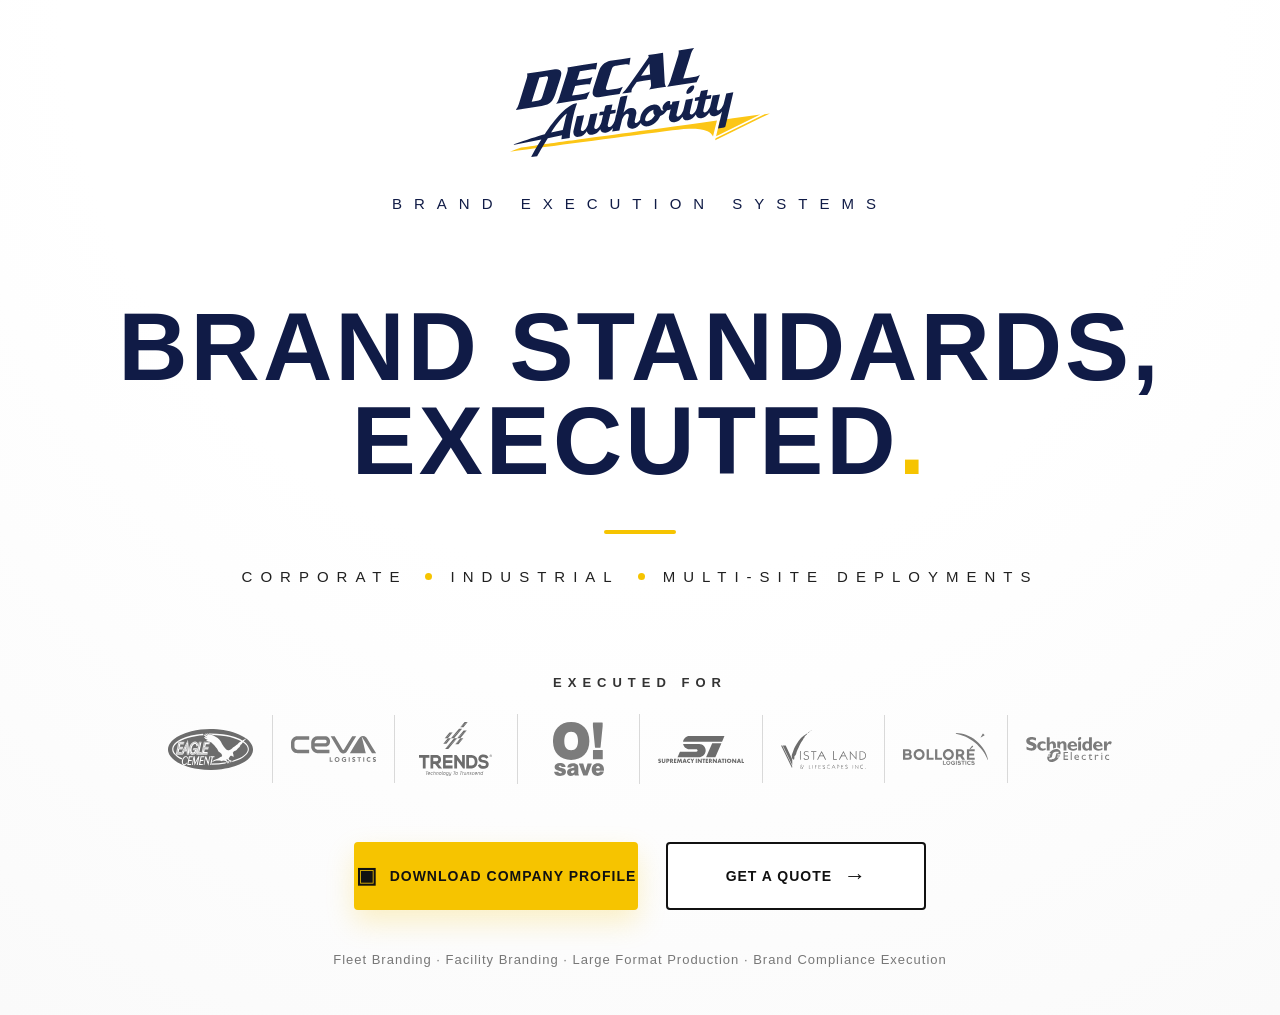
==== index.html @ 19aa35e7 "trying out first commit" ====
<!DOCTYPE html>
<html lang="en">
<head>
<meta charset="UTF-8" />
<meta name="viewport" content="width=device-width, initial-scale=1.0" />
<title>Decal Authority</title>
  <link rel="icon" type="image/svg+xml" href="favicon.svg" />

<style>
:root{
  --navy:#101b46;
  --yellow:#f6c400;
  --gray:#6f6f6f;
  --light:#ffffff;
  --line:#d9d9d9;
  --black:#111111;
}

*{
  box-sizing:border-box;
  margin:0;
  padding:0;
}

html{
  scroll-behavior:smooth;
}

body{
  font-family:"Segoe UI", Arial, sans-serif;
  background:#ffffff;
  color:var(--navy);
  min-height:100vh;
}

.page{
  min-height:100vh;
  display:flex;
  align-items:center;
  justify-content:center;
  padding:48px 22px;
  background:
    radial-gradient(circle at top, #ffffff 0%, #ffffff 48%, #fafafa 100%);
}

.hero{
  width:100%;
  max-width:1120px;
  text-align:center;
}

.logo-wrap{
  margin-bottom:34px;
}

.logo{
  width:260px;
  max-width:70vw;
  height:auto;
}

.kicker{
  font-size:15px;
  letter-spacing:12px;
  text-transform:uppercase;
  color:var(--navy);
  margin-bottom:88px;
  font-weight:500;
}

.headline{
  font-size:clamp(46px, 9vw, 96px);
  line-height:.98;
  letter-spacing:3px;
  text-transform:uppercase;
  font-weight:900;
  color:var(--navy);
  margin-bottom:42px;
}

.yellow-dot{
  color:var(--yellow);
}

.divider{
  width:72px;
  height:4px;
  background:var(--yellow);
  margin:0 auto 34px;
  border-radius:100px;
}

.segments{
  display:flex;
  justify-content:center;
  align-items:center;
  gap:18px;
  flex-wrap:wrap;
  margin-bottom:90px;
  color:#202020;
  font-size:15px;
  letter-spacing:8px;
  text-transform:uppercase;
}

.segment-dot{
  width:7px;
  height:7px;
  background:var(--yellow);
  border-radius:50%;
  display:inline-block;
}

.executed{
  margin-bottom:58px;
}

.executed-label{
  font-size:13px;
  letter-spacing:6px;
  text-transform:uppercase;
  color:#333;
  margin-bottom:24px;
  font-weight:700;
}

.logo-grid{
  display:grid;
  grid-template-columns:repeat(8, 1fr);
  gap:0;
  align-items:center;
  border-top:0;
  max-width:980px;
  margin:0 auto;
}

.client-logo{
  min-height:68px;
  display:flex;
  align-items:center;
  justify-content:center;
  padding:8px 18px;
  border-right:1px solid var(--line);
}

.client-logo:last-child{
  border-right:none;
}

.client-logo img{
  width:100%;
  max-width:120px;
  max-height:54px;
  object-fit:contain;
  filter:grayscale(1);
  opacity:.72;
}

.actions{
  display:flex;
  justify-content:center;
  align-items:center;
  gap:28px;
  flex-wrap:wrap;
}

.btn{
  min-width:260px;
  height:68px;
  display:inline-flex;
  align-items:center;
  justify-content:center;
  gap:12px;
  text-decoration:none;
  text-transform:uppercase;
  letter-spacing:1px;
  font-size:14px;
  font-weight:800;
  border-radius:4px;
  transition:.2s ease;
}

.btn-primary{
  background:var(--yellow);
  color:#111;
  border:2px solid var(--yellow);
  box-shadow:0 12px 28px rgba(246,196,0,.22);
}

.btn-primary:hover{
  transform:translateY(-2px);
  box-shadow:0 16px 36px rgba(246,196,0,.3);
}

.btn-outline{
  background:#fff;
  color:#111;
  border:2px solid #111;
}

.btn-outline:hover{
  transform:translateY(-2px);
  background:#111;
  color:#fff;
}

.icon{
  font-size:22px;
  line-height:1;
}

.footer-note{
  margin-top:42px;
  font-size:13px;
  color:#777;
  letter-spacing:1px;
}

@media(max-width:900px){
  .page{
    padding:42px 18px;
  }

  .kicker{
    letter-spacing:8px;
    margin-bottom:72px;
  }

  .segments{
    letter-spacing:5px;
    margin-bottom:70px;
  }

  .logo-grid{
    grid-template-columns:repeat(4, 1fr);
    row-gap:18px;
  }

  .client-logo:nth-child(4){
    border-right:none;
  }
}

@media(max-width:620px){
  .page{
    align-items:flex-start;
    padding-top:56px;
  }

  .logo{
    width:220px;
  }

  .logo-wrap{
    margin-bottom:28px;
  }

  .kicker{
    font-size:12px;
    letter-spacing:5px;
    margin-bottom:56px;
  }

  .headline{
    font-size:clamp(42px, 14vw, 64px);
    letter-spacing:1px;
  }

  .segments{
    flex-direction:column;
    gap:10px;
    letter-spacing:4px;
    font-size:12px;
    margin-bottom:58px;
  }

  .segment-dot{
    display:none;
  }

  .logo-grid{
    grid-template-columns:repeat(2, 1fr);
    gap:18px 0;
  }

  .client-logo{
    border-right:none;
    min-height:58px;
  }

  .client-logo img{
    max-width:118px;
    max-height:48px;
  }

  .actions{
    gap:14px;
  }

  .btn{
    width:100%;
    max-width:340px;
    min-width:unset;
    height:62px;
  }
}

@media(max-height:760px) and (min-width:900px){
  .page{
    padding-top:32px;
    padding-bottom:32px;
  }

  .logo{
    width:220px;
  }

  .kicker{
    margin-bottom:46px;
  }

  .headline{
    font-size:72px;
  }

  .segments{
    margin-bottom:48px;
  }

  .executed{
    margin-bottom:38px;
  }
}
</style>
</head>

<body>

<main class="page">

  <section class="hero" aria-label="Decal Authority Landing Page">

    <div class="logo-wrap">
      <img class="logo" src="brand.svg" alt="Decal Authority logo">
    </div>

    <div class="kicker">
      Brand Execution Systems
    </div>

    <h1 class="headline">
      Brand Standards,<br>
      Executed<span class="yellow-dot">.</span>
    </h1>

    <div class="divider"></div>

    <div class="segments" aria-label="Service focus">
      <span>Corporate</span>
      <span class="segment-dot"></span>
      <span>Industrial</span>
      <span class="segment-dot"></span>
      <span>Multi-Site Deployments</span>
    </div>

    <div class="executed">

      <div class="executed-label">
        Executed For
      </div>

      <div class="logo-grid" aria-label="Selected executed brands">

        <div class="client-logo">
          <img src="logo1.svg" alt="Client logo 1">
        </div>

        <div class="client-logo">
          <img src="logo2.svg" alt="Client logo 2">
        </div>

        <div class="client-logo">
          <img src="logo3.svg" alt="Client logo 3">
        </div>

        <div class="client-logo">
          <img src="logo4.svg" alt="Client logo 4">
        </div>

        <div class="client-logo">
          <img src="logo5.svg" alt="Client logo 5">
        </div>

        <div class="client-logo">
          <img src="logo6.svg" alt="Client logo 6">
        </div>

        <div class="client-logo">
          <img src="logo7.svg" alt="Client logo 7">
        </div>

        <div class="client-logo">
          <img src="logo8.svg" alt="Client logo 8">
        </div>

      </div>

    </div>

    <div class="actions">

      <a class="btn btn-primary" href="profile.pdf" target="_blank" rel="noopener">
        <span class="icon">▣</span>
        Download Company Profile
      </a>

      <a class="btn btn-outline" href="mailto:info@decalauthority.ph?subject=Project%20Inquiry%20-%20Decal%20Authority">
        Get A Quote
        <span class="icon">→</span>
      </a>

    </div>

    <div class="footer-note">
      Fleet Branding · Facility Branding · Large Format Production · Brand Compliance Execution
    </div>

  </section>

</main>

</body>
</html>
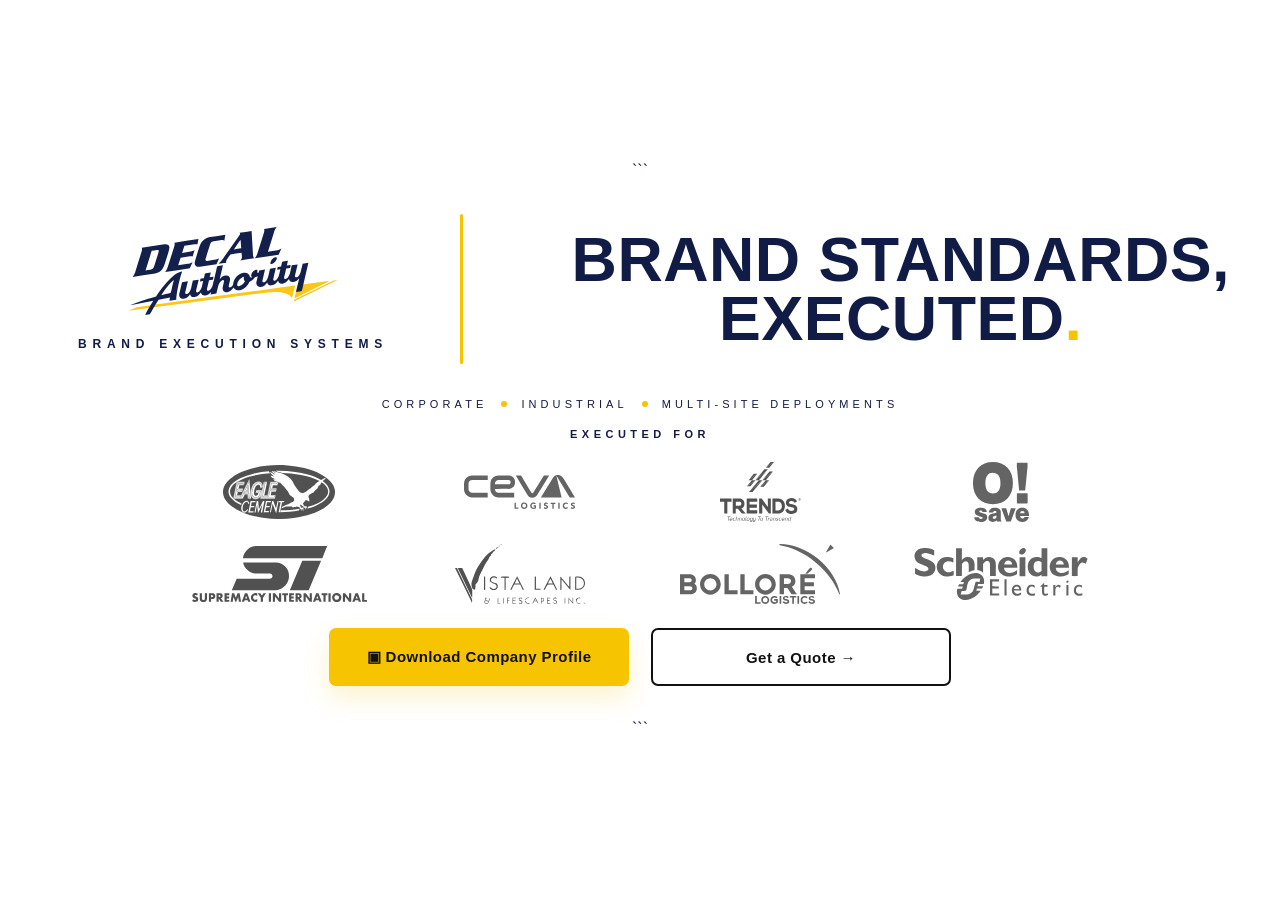
==== commit db0ca98e: "Refine desktop split hero layout and fix quote button Updated the landing page desktop layout to spl" ====
--- a/index.html
+++ b/index.html
@@ -1,19 +1,20 @@
 <!DOCTYPE html>
+
 <html lang="en">
 <head>
-<meta charset="UTF-8" />
-<meta name="viewport" content="width=device-width, initial-scale=1.0" />
+<meta charset="UTF-8">
+<meta name="viewport" content="width=device-width, initial-scale=1.0">
 <title>Decal Authority</title>
-  <link rel="icon" type="image/svg+xml" href="favicon.svg" />
+<meta name="description" content="Decal Authority is a Bulacan-based brand execution company for fleet branding, facility branding, large-format production, and corporate visual implementation.">
+<link rel="icon" type="image/svg+xml" href="favicon.svg">
 
 <style>
 :root{
   --navy:#101b46;
   --yellow:#f6c400;
-  --gray:#6f6f6f;
-  --light:#ffffff;
-  --line:#d9d9d9;
-  --black:#111111;
+  --gray:#666666;
+  --line:#d8dce8;
+  --white:#ffffff;
 }
 
 *{
@@ -22,411 +23,471 @@
   padding:0;
 }
 
-html{
-  scroll-behavior:smooth;
+html,
+body{
+  width:100%;
+  min-height:100%;
 }
 
 body{
   font-family:"Segoe UI", Arial, sans-serif;
   background:#ffffff;
   color:var(--navy);
-  min-height:100vh;
-}
-
-.page{
-  min-height:100vh;
-  display:flex;
-  align-items:center;
-  justify-content:center;
-  padding:48px 22px;
-  background:
-    radial-gradient(circle at top, #ffffff 0%, #ffffff 48%, #fafafa 100%);
+  overflow-x:hidden;
 }
 
 .hero{
   width:100%;
-  max-width:1120px;
+  min-height:100vh;
+  min-height:100svh;
+  display:flex;
+  align-items:center;
+  justify-content:center;
+  padding:38px 28px;
+  background:#ffffff;
+}
+
+.hero-inner{
+  width:min(1180px,100%);
+  display:flex;
+  flex-direction:column;
+  align-items:center;
+  justify-content:center;
+  gap:34px;
   text-align:center;
 }
 
-.logo-wrap{
-  margin-bottom:34px;
-}
-
-.logo{
-  width:260px;
-  max-width:70vw;
+.top-lockup{
+  width:100%;
+  display:grid;
+  grid-template-columns:0.85fr auto 1.15fr;
+  align-items:center;
+  gap:44px;
+}
+
+.brand-panel{
+  display:flex;
+  flex-direction:column;
+  align-items:center;
+  justify-content:center;
+  gap:22px;
+}
+
+.brand-logo{
+  width:clamp(210px,15vw,295px);
   height:auto;
+  display:block;
 }
 
 .kicker{
-  font-size:15px;
-  letter-spacing:12px;
+  font-size:clamp(12px,.82vw,15px);
+  letter-spacing:clamp(5px,.45vw,8px);
   text-transform:uppercase;
+  font-weight:800;
   color:var(--navy);
-  margin-bottom:88px;
-  font-weight:500;
+  white-space:nowrap;
+}
+
+.vertical-divider{
+  width:3px;
+  height:150px;
+  background:var(--yellow);
+  border-radius:999px;
+}
+
+.headline-panel{
+  display:flex;
+  align-items:center;
+  justify-content:center;
 }
 
 .headline{
-  font-size:clamp(46px, 9vw, 96px);
-  line-height:.98;
-  letter-spacing:3px;
+  color:var(--navy);
+  text-transform:uppercase;
+  font-weight:900;
+  line-height:.94;
+  letter-spacing:.5px;
+  font-size:clamp(44px,4.9vw,78px);
+}
+
+.headline .line{
+  display:block;
+  white-space:nowrap;
+}
+
+.period{
+  color:var(--yellow);
+}
+
+.lower-content{
+  width:100%;
+  display:flex;
+  flex-direction:column;
+  align-items:center;
+  gap:18px;
+}
+
+.focus-line{
+  display:flex;
+  align-items:center;
+  justify-content:center;
+  flex-wrap:wrap;
+  gap:14px;
+  color:var(--navy);
+  font-size:clamp(11px,.72vw,14px);
+  letter-spacing:clamp(3.5px,.32vw,6px);
+  text-transform:uppercase;
+}
+
+.focus-line .bullet{
+  width:6px;
+  height:6px;
+  border-radius:50%;
+  background:var(--yellow);
+  display:inline-block;
+}
+
+.executed-title{
+  font-size:clamp(11px,.72vw,14px);
+  letter-spacing:clamp(4px,.35vw,7px);
   text-transform:uppercase;
   font-weight:900;
   color:var(--navy);
-  margin-bottom:42px;
-}
-
-.yellow-dot{
-  color:var(--yellow);
-}
-
-.divider{
-  width:72px;
-  height:4px;
-  background:var(--yellow);
-  margin:0 auto 34px;
-  border-radius:100px;
-}
-
-.segments{
-  display:flex;
-  justify-content:center;
-  align-items:center;
-  gap:18px;
-  flex-wrap:wrap;
-  margin-bottom:90px;
-  color:#202020;
-  font-size:15px;
-  letter-spacing:8px;
-  text-transform:uppercase;
-}
-
-.segment-dot{
-  width:7px;
-  height:7px;
-  background:var(--yellow);
-  border-radius:50%;
-  display:inline-block;
-}
-
-.executed{
-  margin-bottom:58px;
-}
-
-.executed-label{
-  font-size:13px;
-  letter-spacing:6px;
-  text-transform:uppercase;
-  color:#333;
-  margin-bottom:24px;
-  font-weight:700;
-}
-
-.logo-grid{
+}
+
+.logo-row{
+  width:min(920px,100%);
   display:grid;
-  grid-template-columns:repeat(8, 1fr);
-  gap:0;
-  align-items:center;
-  border-top:0;
-  max-width:980px;
-  margin:0 auto;
+  grid-template-columns:repeat(4,minmax(0,1fr));
+  align-items:center;
+  gap:14px 42px;
 }
 
 .client-logo{
-  min-height:68px;
-  display:flex;
-  align-items:center;
-  justify-content:center;
-  padding:8px 18px;
-  border-right:1px solid var(--line);
-}
-
-.client-logo:last-child{
-  border-right:none;
+  min-height:64px;
+  display:flex;
+  align-items:center;
+  justify-content:center;
+  padding:4px 12px;
 }
 
 .client-logo img{
-  width:100%;
-  max-width:120px;
-  max-height:54px;
+  display:block;
+  max-width:100%;
+  width:180px;
+  max-height:60px;
+  height:auto;
   object-fit:contain;
   filter:grayscale(1);
-  opacity:.72;
+  opacity:.86;
+}
+
+.client-logo:nth-child(1) img,
+.client-logo:nth-child(2) img{
+  width:112px;
+  max-height:62px;
+}
+
+.client-logo:nth-child(3) img,
+.client-logo:nth-child(4) img,
+.client-logo:nth-child(5) img{
+  width:200px;
+}
+
+.client-logo:nth-child(6) img,
+.client-logo:nth-child(7) img,
+.client-logo:nth-child(8) img{
+  width:190px;
 }
 
 .actions{
   display:flex;
   justify-content:center;
   align-items:center;
-  gap:28px;
   flex-wrap:wrap;
+  gap:22px;
+  margin-top:2px;
 }
 
 .btn{
-  min-width:260px;
-  height:68px;
+  min-width:300px;
+  height:58px;
   display:inline-flex;
   align-items:center;
   justify-content:center;
   gap:12px;
+  padding:0 28px;
+  border-radius:7px;
   text-decoration:none;
-  text-transform:uppercase;
-  letter-spacing:1px;
-  font-size:14px;
-  font-weight:800;
-  border-radius:4px;
-  transition:.2s ease;
+  letter-spacing:.03em;
+  font-size:15px;
+  font-weight:900;
+  cursor:pointer;
+  position:relative;
+  z-index:10;
+  transition:transform .18s ease, box-shadow .18s ease, background .18s ease, color .18s ease;
+}
+
+.btn:hover{
+  transform:translateY(-2px);
 }
 
 .btn-primary{
   background:var(--yellow);
-  color:#111;
+  color:#111111;
   border:2px solid var(--yellow);
-  box-shadow:0 12px 28px rgba(246,196,0,.22);
-}
-
-.btn-primary:hover{
-  transform:translateY(-2px);
-  box-shadow:0 16px 36px rgba(246,196,0,.3);
+  box-shadow:0 12px 26px rgba(246,196,0,.2);
 }
 
 .btn-outline{
-  background:#fff;
-  color:#111;
-  border:2px solid #111;
+  background:#ffffff;
+  color:#111111;
+  border:2px solid #111111;
 }
 
 .btn-outline:hover{
-  transform:translateY(-2px);
-  background:#111;
-  color:#fff;
-}
-
-.icon{
-  font-size:22px;
-  line-height:1;
-}
-
-.footer-note{
-  margin-top:42px;
-  font-size:13px;
-  color:#777;
-  letter-spacing:1px;
-}
-
-@media(max-width:900px){
-  .page{
-    padding:42px 18px;
+  background:#111111;
+  color:#ffffff;
+}
+
+@media(max-width:960px){
+  .hero{
+    padding:36px 18px;
+  }
+
+  .hero-inner{
+    gap:24px;
+  }
+
+  .top-lockup{
+    display:flex;
+    flex-direction:column;
+    gap:20px;
+  }
+
+  .vertical-divider{
+    display:none;
+  }
+
+  .brand-panel{
+    gap:16px;
+  }
+
+  .brand-logo{
+    width:clamp(165px,28vw,230px);
+  }
+
+  .headline{
+    font-size:clamp(42px,8vw,66px);
+  }
+
+  .logo-row{
+    width:100%;
+    grid-template-columns:repeat(2,minmax(0,1fr));
+    gap:12px 18px;
+  }
+
+  .client-logo{
+    min-height:58px;
+  }
+
+  .client-logo img{
+    width:155px;
+    max-height:54px;
+  }
+
+  .client-logo:nth-child(1) img,
+  .client-logo:nth-child(2) img{
+    width:94px;
+    max-height:52px;
+  }
+}
+
+@media(max-width:640px){
+  .hero{
+    min-height:auto;
+    padding:34px 16px;
+  }
+
+  .hero-inner{
+    gap:22px;
+  }
+
+  .brand-logo{
+    width:155px;
   }
 
   .kicker{
-    letter-spacing:8px;
-    margin-bottom:72px;
-  }
-
-  .segments{
     letter-spacing:5px;
-    margin-bottom:70px;
-  }
-
-  .logo-grid{
-    grid-template-columns:repeat(4, 1fr);
-    row-gap:18px;
-  }
-
-  .client-logo:nth-child(4){
-    border-right:none;
-  }
-}
-
-@media(max-width:620px){
-  .page{
-    align-items:flex-start;
-    padding-top:56px;
-  }
-
-  .logo{
-    width:220px;
-  }
-
-  .logo-wrap{
-    margin-bottom:28px;
-  }
-
-  .kicker{
-    font-size:12px;
+    line-height:1.45;
+    white-space:normal;
+  }
+
+  .headline{
+    font-size:clamp(38px,11.5vw,56px);
+    line-height:.96;
+    letter-spacing:.5px;
+  }
+
+  .headline .line{
+    white-space:normal;
+  }
+
+  .lower-content{
+    gap:16px;
+  }
+
+  .focus-line{
+    flex-direction:column;
+    gap:7px;
+    letter-spacing:4px;
+    line-height:1.5;
+  }
+
+  .focus-line .bullet{
+    display:none;
+  }
+
+  .executed-title{
     letter-spacing:5px;
-    margin-bottom:56px;
-  }
-
-  .headline{
-    font-size:clamp(42px, 14vw, 64px);
-    letter-spacing:1px;
-  }
-
-  .segments{
-    flex-direction:column;
-    gap:10px;
-    letter-spacing:4px;
-    font-size:12px;
-    margin-bottom:58px;
-  }
-
-  .segment-dot{
-    display:none;
-  }
-
-  .logo-grid{
-    grid-template-columns:repeat(2, 1fr);
-    gap:18px 0;
+  }
+
+  .logo-row{
+    grid-template-columns:repeat(2,minmax(0,1fr));
+    gap:10px 14px;
   }
 
   .client-logo{
-    border-right:none;
-    min-height:58px;
+    min-height:50px;
   }
 
   .client-logo img{
-    max-width:118px;
-    max-height:48px;
+    width:138px;
+    max-height:46px;
+  }
+
+  .client-logo:nth-child(1) img,
+  .client-logo:nth-child(2) img{
+    width:84px;
+    max-height:46px;
   }
 
   .actions{
-    gap:14px;
+    width:100%;
+    gap:12px;
   }
 
   .btn{
     width:100%;
-    max-width:340px;
-    min-width:unset;
-    height:62px;
-  }
-}
-
-@media(max-height:760px) and (min-width:900px){
-  .page{
-    padding-top:32px;
-    padding-bottom:32px;
-  }
-
-  .logo{
+    max-width:360px;
+    min-width:0;
+    height:54px;
+  }
+}
+
+@media(max-height:780px) and (min-width:961px){
+  .hero{
+    padding-top:28px;
+    padding-bottom:28px;
+  }
+
+  .hero-inner{
+    gap:24px;
+  }
+
+  .brand-logo{
     width:220px;
   }
 
-  .kicker{
-    margin-bottom:46px;
+  .vertical-divider{
+    height:125px;
   }
 
   .headline{
-    font-size:72px;
-  }
-
-  .segments{
-    margin-bottom:48px;
-  }
-
-  .executed{
-    margin-bottom:38px;
+    font-size:clamp(42px,4.35vw,68px);
+  }
+
+  .lower-content{
+    gap:14px;
+  }
+
+  .client-logo{
+    min-height:54px;
+  }
+
+  .client-logo img{
+    max-height:50px;
+  }
+
+  .btn{
+    height:52px;
   }
 }
 </style>
+
 </head>
 
 <body>
 
-<main class="page">
-
-  <section class="hero" aria-label="Decal Authority Landing Page">
-
-    <div class="logo-wrap">
-      <img class="logo" src="brand.svg" alt="Decal Authority logo">
-    </div>
-
-    <div class="kicker">
-      Brand Execution Systems
-    </div>
-
+<main class="hero" aria-label="Decal Authority landing page">
+  <section class="hero-inner">
+
+```
+<div class="top-lockup">
+
+  <div class="brand-panel">
+    <img class="brand-logo" src="brand.svg" alt="Decal Authority">
+    <div class="kicker">Brand Execution Systems</div>
+  </div>
+
+  <div class="vertical-divider" aria-hidden="true"></div>
+
+  <div class="headline-panel">
     <h1 class="headline">
-      Brand Standards,<br>
-      Executed<span class="yellow-dot">.</span>
+      <span class="line">Brand Standards,</span>
+      <span class="line">Executed<span class="period">.</span></span>
     </h1>
-
-    <div class="divider"></div>
-
-    <div class="segments" aria-label="Service focus">
-      <span>Corporate</span>
-      <span class="segment-dot"></span>
-      <span>Industrial</span>
-      <span class="segment-dot"></span>
-      <span>Multi-Site Deployments</span>
-    </div>
-
-    <div class="executed">
-
-      <div class="executed-label">
-        Executed For
-      </div>
-
-      <div class="logo-grid" aria-label="Selected executed brands">
-
-        <div class="client-logo">
-          <img src="logo1.svg" alt="Client logo 1">
-        </div>
-
-        <div class="client-logo">
-          <img src="logo2.svg" alt="Client logo 2">
-        </div>
-
-        <div class="client-logo">
-          <img src="logo3.svg" alt="Client logo 3">
-        </div>
-
-        <div class="client-logo">
-          <img src="logo4.svg" alt="Client logo 4">
-        </div>
-
-        <div class="client-logo">
-          <img src="logo5.svg" alt="Client logo 5">
-        </div>
-
-        <div class="client-logo">
-          <img src="logo6.svg" alt="Client logo 6">
-        </div>
-
-        <div class="client-logo">
-          <img src="logo7.svg" alt="Client logo 7">
-        </div>
-
-        <div class="client-logo">
-          <img src="logo8.svg" alt="Client logo 8">
-        </div>
-
-      </div>
-
-    </div>
-
-    <div class="actions">
-
-      <a class="btn btn-primary" href="profile.pdf" target="_blank" rel="noopener">
-        <span class="icon">▣</span>
-        Download Company Profile
-      </a>
-
-      <a class="btn btn-outline" href="mailto:info@decalauthority.ph?subject=Project%20Inquiry%20-%20Decal%20Authority">
-        Get A Quote
-        <span class="icon">→</span>
-      </a>
-
-    </div>
-
-    <div class="footer-note">
-      Fleet Branding · Facility Branding · Large Format Production · Brand Compliance Execution
-    </div>
+  </div>
+
+</div>
+
+<div class="lower-content">
+
+  <div class="focus-line" aria-label="Service focus">
+    <span>Corporate</span>
+    <span class="bullet" aria-hidden="true"></span>
+    <span>Industrial</span>
+    <span class="bullet" aria-hidden="true"></span>
+    <span>Multi-Site Deployments</span>
+  </div>
+
+  <div class="executed-title">Executed For</div>
+
+  <div class="logo-row" aria-label="Selected client brands">
+    <div class="client-logo"><img src="logo1.svg" alt="Eagle Cement"></div>
+    <div class="client-logo"><img src="logo2.svg" alt="CEVA Logistics"></div>
+    <div class="client-logo"><img src="logo3.svg" alt="Trends Group"></div>
+    <div class="client-logo"><img src="logo4.svg" alt="O!Save Trading"></div>
+    <div class="client-logo"><img src="logo5.svg" alt="Supremacy International"></div>
+    <div class="client-logo"><img src="logo6.svg" alt="Vista Land"></div>
+    <div class="client-logo"><img src="logo7.svg" alt="Bolloré Logistics"></div>
+    <div class="client-logo"><img src="logo8.svg" alt="Schneider Electric"></div>
+  </div>
+
+  <div class="actions">
+    <a class="btn btn-primary" href="profile.pdf" target="_blank" rel="noopener">
+      ▣ Download Company Profile
+    </a>
+
+    <a class="btn btn-outline" href="https://mail.google.com/mail/?view=cm&fs=1&to=info@decalauthority.ph&su=Project%20Inquiry%20-%20Decal%20Authority" target="_blank" rel="noopener">
+      Get a Quote →
+    </a>
+  </div>
+
+</div>
+```
 
   </section>
-
 </main>
 
 </body>
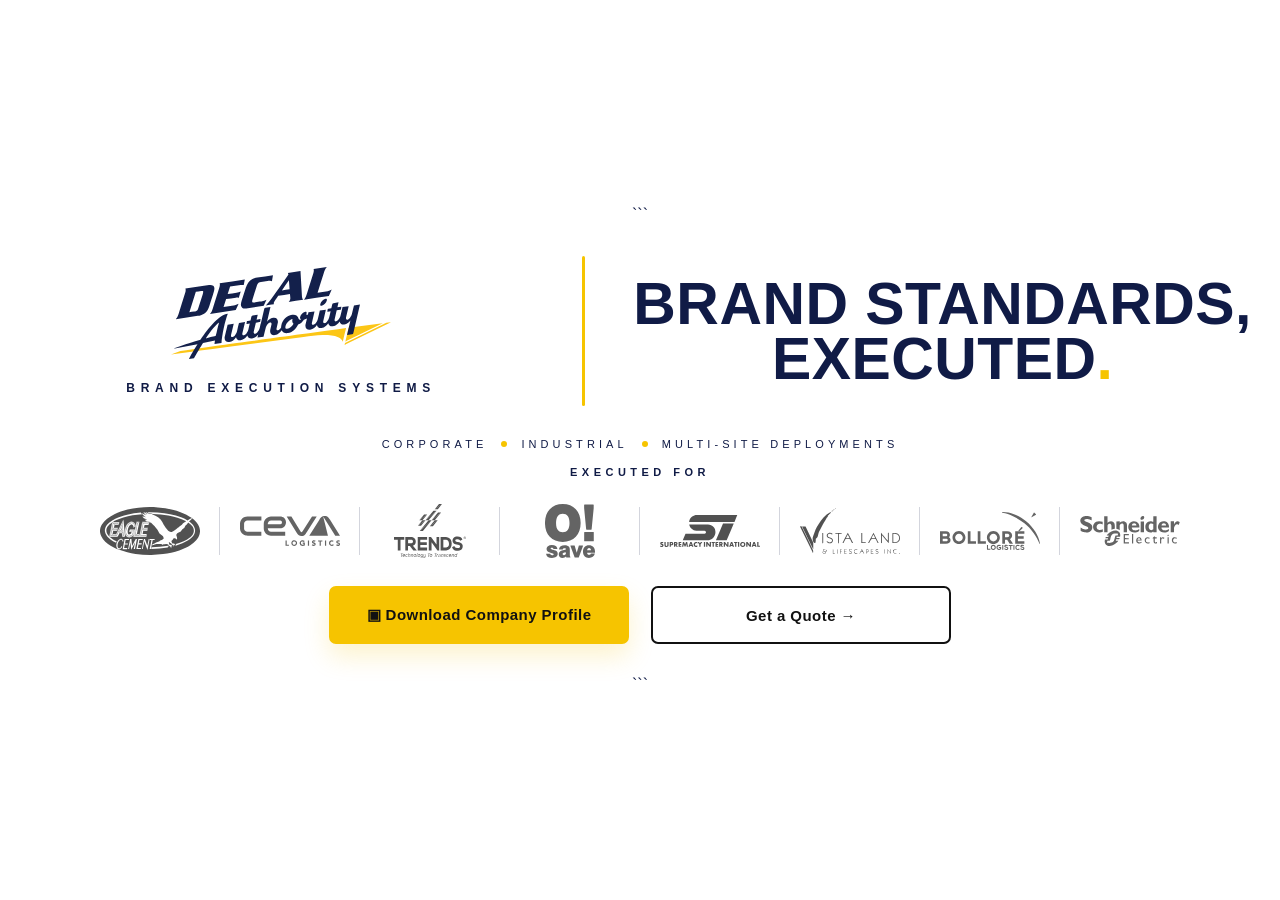
==== commit ce7cfda5: "Fix landing page HTML and restore clean client logo row Replaced broken HTML/CSS with a clean valida" ====
--- a/index.html
+++ b/index.html
@@ -4,7 +4,7 @@
 <head>
 <meta charset="UTF-8">
 <meta name="viewport" content="width=device-width, initial-scale=1.0">
-<title>Decal Authority</title>
+<title>Decal Authority | Brand Execution Systems</title>
 <meta name="description" content="Decal Authority is a Bulacan-based brand execution company for fleet branding, facility branding, large-format production, and corporate visual implementation.">
 <link rel="icon" type="image/svg+xml" href="favicon.svg">
 
@@ -12,7 +12,6 @@
 :root{
   --navy:#101b46;
   --yellow:#f6c400;
-  --gray:#666666;
   --line:#d8dce8;
   --white:#ffffff;
 }
@@ -48,21 +47,21 @@
 }
 
 .hero-inner{
-  width:min(1180px,100%);
+  width:min(1240px,100%);
   display:flex;
   flex-direction:column;
   align-items:center;
   justify-content:center;
-  gap:34px;
+  gap:32px;
   text-align:center;
 }
 
 .top-lockup{
   width:100%;
   display:grid;
-  grid-template-columns:0.85fr auto 1.15fr;
-  align-items:center;
-  gap:44px;
+  grid-template-columns:0.9fr auto 1.1fr;
+  align-items:center;
+  gap:48px;
 }
 
 .brand-panel{
@@ -74,7 +73,7 @@
 }
 
 .brand-logo{
-  width:clamp(210px,15vw,295px);
+  width:clamp(220px,16vw,310px);
   height:auto;
   display:block;
 }
@@ -107,7 +106,7 @@
   font-weight:900;
   line-height:.94;
   letter-spacing:.5px;
-  font-size:clamp(44px,4.9vw,78px);
+  font-size:clamp(42px,4.6vw,74px);
 }
 
 .headline .line{
@@ -124,7 +123,7 @@
   display:flex;
   flex-direction:column;
   align-items:center;
-  gap:18px;
+  gap:16px;
 }
 
 .focus-line{
@@ -156,48 +155,77 @@
 }
 
 .logo-row{
-  width:min(920px,100%);
+  width:min(1120px,100%);
   display:grid;
-  grid-template-columns:repeat(4,minmax(0,1fr));
-  align-items:center;
-  gap:14px 42px;
+  grid-template-columns:repeat(8,minmax(0,1fr));
+  align-items:center;
+  justify-items:center;
+  gap:0;
+  margin-top:2px;
 }
 
 .client-logo{
-  min-height:64px;
-  display:flex;
-  align-items:center;
-  justify-content:center;
-  padding:4px 12px;
+  min-height:70px;
+  width:100%;
+  display:flex;
+  align-items:center;
+  justify-content:center;
+  padding:4px 20px;
+  position:relative;
+}
+
+.client-logo:not(:last-child)::after{
+  content:"";
+  position:absolute;
+  right:0;
+  top:50%;
+  transform:translateY(-50%);
+  width:1px;
+  height:48px;
+  background:rgba(16,27,70,.18);
 }
 
 .client-logo img{
   display:block;
   max-width:100%;
-  width:180px;
-  max-height:60px;
+  width:125px;
+  max-height:54px;
   height:auto;
   object-fit:contain;
   filter:grayscale(1);
   opacity:.86;
 }
 
-.client-logo:nth-child(1) img,
+.client-logo:nth-child(1) img{
+  width:115px;
+}
+
 .client-logo:nth-child(2) img{
-  width:112px;
-  max-height:62px;
-}
-
-.client-logo:nth-child(3) img,
-.client-logo:nth-child(4) img,
+  width:125px;
+}
+
+.client-logo:nth-child(3) img{
+  width:100px;
+}
+
+.client-logo:nth-child(4) img{
+  width:86px;
+}
+
 .client-logo:nth-child(5) img{
-  width:200px;
-}
-
-.client-logo:nth-child(6) img,
-.client-logo:nth-child(7) img,
+  width:130px;
+}
+
+.client-logo:nth-child(6) img{
+  width:130px;
+}
+
+.client-logo:nth-child(7) img{
+  width:135px;
+}
+
 .client-logo:nth-child(8) img{
-  width:190px;
+  width:145px;
 }
 
 .actions{
@@ -206,7 +234,7 @@
   align-items:center;
   flex-wrap:wrap;
   gap:22px;
-  margin-top:2px;
+  margin-top:4px;
 }
 
 .btn{
@@ -252,6 +280,7 @@
 
 @media(max-width:960px){
   .hero{
+    min-height:auto;
     padding:36px 18px;
   }
 
@@ -277,35 +306,42 @@
     width:clamp(165px,28vw,230px);
   }
 
+  .kicker{
+    white-space:normal;
+  }
+
   .headline{
     font-size:clamp(42px,8vw,66px);
   }
 
+  .headline .line{
+    white-space:normal;
+  }
+
   .logo-row{
     width:100%;
-    grid-template-columns:repeat(2,minmax(0,1fr));
-    gap:12px 18px;
+    grid-template-columns:repeat(4,minmax(0,1fr));
+    gap:10px 0;
   }
 
   .client-logo{
     min-height:58px;
+    padding:4px 10px;
+  }
+
+  .client-logo:nth-child(4)::after,
+  .client-logo:nth-child(8)::after{
+    display:none;
   }
 
   .client-logo img{
-    width:155px;
-    max-height:54px;
-  }
-
-  .client-logo:nth-child(1) img,
-  .client-logo:nth-child(2) img{
-    width:94px;
-    max-height:52px;
+    width:110px;
+    max-height:46px;
   }
 }
 
 @media(max-width:640px){
   .hero{
-    min-height:auto;
     padding:34px 16px;
   }
 
@@ -320,17 +356,12 @@
   .kicker{
     letter-spacing:5px;
     line-height:1.45;
-    white-space:normal;
   }
 
   .headline{
     font-size:clamp(38px,11.5vw,56px);
     line-height:.96;
     letter-spacing:.5px;
-  }
-
-  .headline .line{
-    white-space:normal;
   }
 
   .lower-content{
@@ -354,21 +385,20 @@
 
   .logo-row{
     grid-template-columns:repeat(2,minmax(0,1fr));
-    gap:10px 14px;
+    gap:10px 0;
   }
 
   .client-logo{
-    min-height:50px;
+    min-height:52px;
+    padding:4px 10px;
+  }
+
+  .client-logo::after{
+    display:none !important;
   }
 
   .client-logo img{
-    width:138px;
-    max-height:46px;
-  }
-
-  .client-logo:nth-child(1) img,
-  .client-logo:nth-child(2) img{
-    width:84px;
+    width:125px;
     max-height:46px;
   }
 
@@ -396,7 +426,7 @@
   }
 
   .brand-logo{
-    width:220px;
+    width:225px;
   }
 
   .vertical-divider{
@@ -404,7 +434,7 @@
   }
 
   .headline{
-    font-size:clamp(42px,4.35vw,68px);
+    font-size:clamp(40px,4.25vw,68px);
   }
 
   .lower-content{
@@ -412,7 +442,7 @@
   }
 
   .client-logo{
-    min-height:54px;
+    min-height:58px;
   }
 
   .client-logo img{
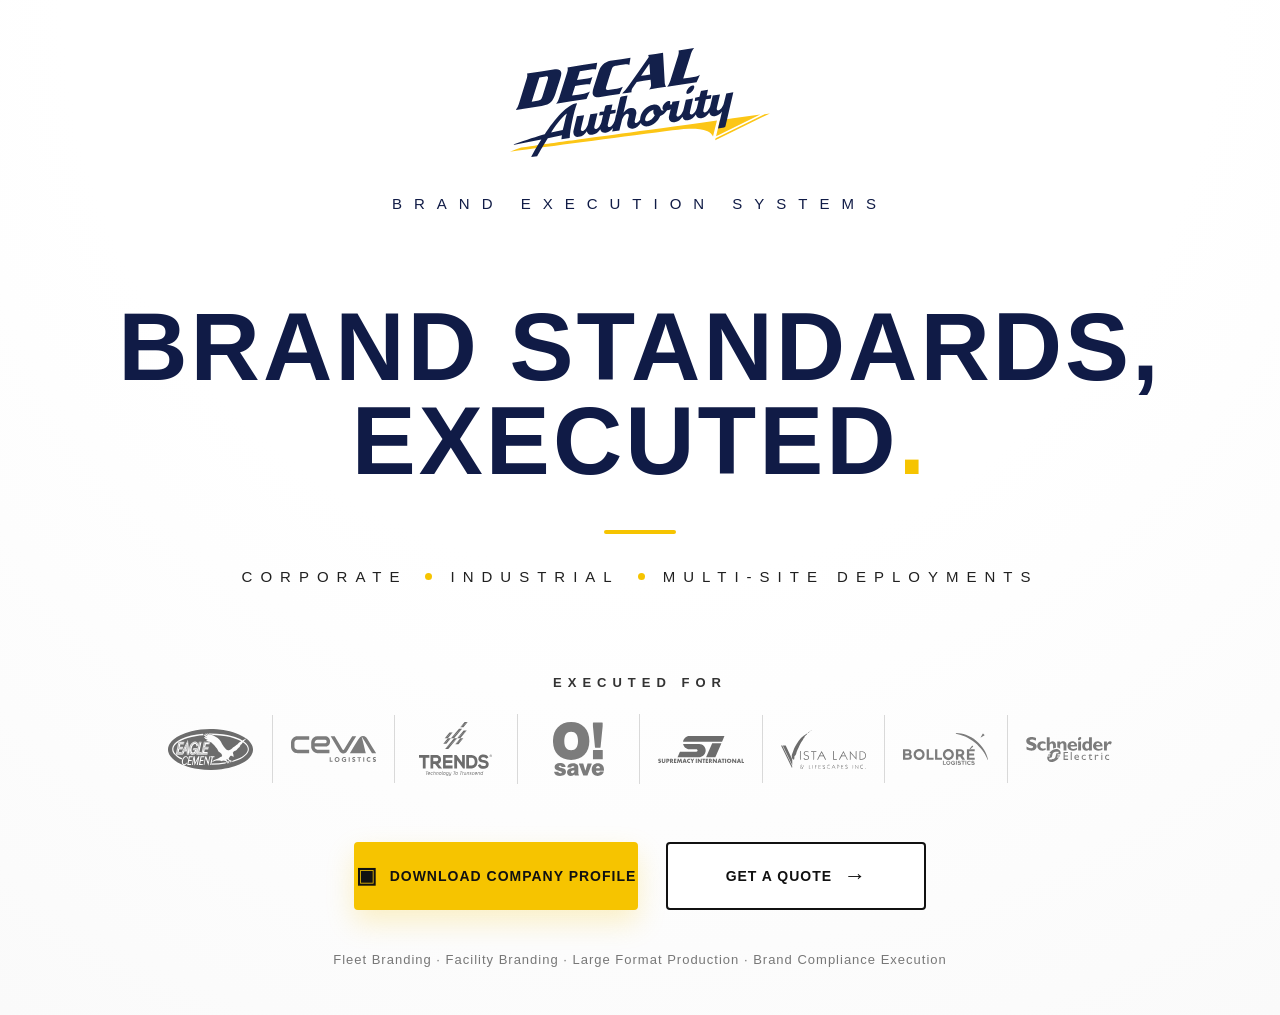
==== commit feaea0ab: "revert to v1" ====
--- a/index.html
+++ b/index.html
@@ -1,19 +1,19 @@
 <!DOCTYPE html>
-
 <html lang="en">
 <head>
-<meta charset="UTF-8">
-<meta name="viewport" content="width=device-width, initial-scale=1.0">
-<title>Decal Authority | Brand Execution Systems</title>
-<meta name="description" content="Decal Authority is a Bulacan-based brand execution company for fleet branding, facility branding, large-format production, and corporate visual implementation.">
-<link rel="icon" type="image/svg+xml" href="favicon.svg">
+<meta charset="UTF-8" />
+<meta name="viewport" content="width=device-width, initial-scale=1.0" />
+<title>Decal Authority</title>
+  <meta name="description" content="Decal Authority is a Bulacan-based brand execution company for fleet branding, facility branding, large-format production, and corporate visual implementation."> <link rel="icon" type="image/svg+xml" href="favicon.svg">
 
 <style>
 :root{
   --navy:#101b46;
   --yellow:#f6c400;
-  --line:#d8dce8;
-  --white:#ffffff;
+  --gray:#6f6f6f;
+  --light:#ffffff;
+  --line:#d9d9d9;
+  --black:#111111;
 }
 
 *{
@@ -22,502 +22,411 @@
   padding:0;
 }
 
-html,
-body{
-  width:100%;
-  min-height:100%;
+html{
+  scroll-behavior:smooth;
 }
 
 body{
   font-family:"Segoe UI", Arial, sans-serif;
   background:#ffffff;
   color:var(--navy);
-  overflow-x:hidden;
+  min-height:100vh;
+}
+
+.page{
+  min-height:100vh;
+  display:flex;
+  align-items:center;
+  justify-content:center;
+  padding:48px 22px;
+  background:
+    radial-gradient(circle at top, #ffffff 0%, #ffffff 48%, #fafafa 100%);
 }
 
 .hero{
   width:100%;
-  min-height:100vh;
-  min-height:100svh;
-  display:flex;
-  align-items:center;
-  justify-content:center;
-  padding:38px 28px;
-  background:#ffffff;
-}
-
-.hero-inner{
-  width:min(1240px,100%);
-  display:flex;
-  flex-direction:column;
-  align-items:center;
-  justify-content:center;
-  gap:32px;
+  max-width:1120px;
   text-align:center;
 }
 
-.top-lockup{
-  width:100%;
-  display:grid;
-  grid-template-columns:0.9fr auto 1.1fr;
-  align-items:center;
-  gap:48px;
-}
-
-.brand-panel{
-  display:flex;
-  flex-direction:column;
-  align-items:center;
-  justify-content:center;
-  gap:22px;
-}
-
-.brand-logo{
-  width:clamp(220px,16vw,310px);
+.logo-wrap{
+  margin-bottom:34px;
+}
+
+.logo{
+  width:260px;
+  max-width:70vw;
   height:auto;
-  display:block;
 }
 
 .kicker{
-  font-size:clamp(12px,.82vw,15px);
-  letter-spacing:clamp(5px,.45vw,8px);
+  font-size:15px;
+  letter-spacing:12px;
   text-transform:uppercase;
-  font-weight:800;
   color:var(--navy);
-  white-space:nowrap;
-}
-
-.vertical-divider{
-  width:3px;
-  height:150px;
-  background:var(--yellow);
-  border-radius:999px;
-}
-
-.headline-panel{
-  display:flex;
-  align-items:center;
-  justify-content:center;
+  margin-bottom:88px;
+  font-weight:500;
 }
 
 .headline{
-  color:var(--navy);
-  text-transform:uppercase;
-  font-weight:900;
-  line-height:.94;
-  letter-spacing:.5px;
-  font-size:clamp(42px,4.6vw,74px);
-}
-
-.headline .line{
-  display:block;
-  white-space:nowrap;
-}
-
-.period{
-  color:var(--yellow);
-}
-
-.lower-content{
-  width:100%;
-  display:flex;
-  flex-direction:column;
-  align-items:center;
-  gap:16px;
-}
-
-.focus-line{
-  display:flex;
-  align-items:center;
-  justify-content:center;
-  flex-wrap:wrap;
-  gap:14px;
-  color:var(--navy);
-  font-size:clamp(11px,.72vw,14px);
-  letter-spacing:clamp(3.5px,.32vw,6px);
-  text-transform:uppercase;
-}
-
-.focus-line .bullet{
-  width:6px;
-  height:6px;
-  border-radius:50%;
-  background:var(--yellow);
-  display:inline-block;
-}
-
-.executed-title{
-  font-size:clamp(11px,.72vw,14px);
-  letter-spacing:clamp(4px,.35vw,7px);
+  font-size:clamp(46px, 9vw, 96px);
+  line-height:.98;
+  letter-spacing:3px;
   text-transform:uppercase;
   font-weight:900;
   color:var(--navy);
-}
-
-.logo-row{
-  width:min(1120px,100%);
+  margin-bottom:42px;
+}
+
+.yellow-dot{
+  color:var(--yellow);
+}
+
+.divider{
+  width:72px;
+  height:4px;
+  background:var(--yellow);
+  margin:0 auto 34px;
+  border-radius:100px;
+}
+
+.segments{
+  display:flex;
+  justify-content:center;
+  align-items:center;
+  gap:18px;
+  flex-wrap:wrap;
+  margin-bottom:90px;
+  color:#202020;
+  font-size:15px;
+  letter-spacing:8px;
+  text-transform:uppercase;
+}
+
+.segment-dot{
+  width:7px;
+  height:7px;
+  background:var(--yellow);
+  border-radius:50%;
+  display:inline-block;
+}
+
+.executed{
+  margin-bottom:58px;
+}
+
+.executed-label{
+  font-size:13px;
+  letter-spacing:6px;
+  text-transform:uppercase;
+  color:#333;
+  margin-bottom:24px;
+  font-weight:700;
+}
+
+.logo-grid{
   display:grid;
-  grid-template-columns:repeat(8,minmax(0,1fr));
-  align-items:center;
-  justify-items:center;
+  grid-template-columns:repeat(8, 1fr);
   gap:0;
-  margin-top:2px;
+  align-items:center;
+  border-top:0;
+  max-width:980px;
+  margin:0 auto;
 }
 
 .client-logo{
-  min-height:70px;
+  min-height:68px;
+  display:flex;
+  align-items:center;
+  justify-content:center;
+  padding:8px 18px;
+  border-right:1px solid var(--line);
+}
+
+.client-logo:last-child{
+  border-right:none;
+}
+
+.client-logo img{
   width:100%;
-  display:flex;
-  align-items:center;
-  justify-content:center;
-  padding:4px 20px;
-  position:relative;
-}
-
-.client-logo:not(:last-child)::after{
-  content:"";
-  position:absolute;
-  right:0;
-  top:50%;
-  transform:translateY(-50%);
-  width:1px;
-  height:48px;
-  background:rgba(16,27,70,.18);
-}
-
-.client-logo img{
-  display:block;
-  max-width:100%;
-  width:125px;
+  max-width:120px;
   max-height:54px;
-  height:auto;
   object-fit:contain;
   filter:grayscale(1);
-  opacity:.86;
-}
-
-.client-logo:nth-child(1) img{
-  width:115px;
-}
-
-.client-logo:nth-child(2) img{
-  width:125px;
-}
-
-.client-logo:nth-child(3) img{
-  width:100px;
-}
-
-.client-logo:nth-child(4) img{
-  width:86px;
-}
-
-.client-logo:nth-child(5) img{
-  width:130px;
-}
-
-.client-logo:nth-child(6) img{
-  width:130px;
-}
-
-.client-logo:nth-child(7) img{
-  width:135px;
-}
-
-.client-logo:nth-child(8) img{
-  width:145px;
+  opacity:.72;
 }
 
 .actions{
   display:flex;
   justify-content:center;
   align-items:center;
+  gap:28px;
   flex-wrap:wrap;
-  gap:22px;
-  margin-top:4px;
 }
 
 .btn{
-  min-width:300px;
-  height:58px;
+  min-width:260px;
+  height:68px;
   display:inline-flex;
   align-items:center;
   justify-content:center;
   gap:12px;
-  padding:0 28px;
-  border-radius:7px;
   text-decoration:none;
-  letter-spacing:.03em;
-  font-size:15px;
-  font-weight:900;
-  cursor:pointer;
-  position:relative;
-  z-index:10;
-  transition:transform .18s ease, box-shadow .18s ease, background .18s ease, color .18s ease;
-}
-
-.btn:hover{
-  transform:translateY(-2px);
+  text-transform:uppercase;
+  letter-spacing:1px;
+  font-size:14px;
+  font-weight:800;
+  border-radius:4px;
+  transition:.2s ease;
 }
 
 .btn-primary{
   background:var(--yellow);
-  color:#111111;
+  color:#111;
   border:2px solid var(--yellow);
-  box-shadow:0 12px 26px rgba(246,196,0,.2);
+  box-shadow:0 12px 28px rgba(246,196,0,.22);
+}
+
+.btn-primary:hover{
+  transform:translateY(-2px);
+  box-shadow:0 16px 36px rgba(246,196,0,.3);
 }
 
 .btn-outline{
-  background:#ffffff;
-  color:#111111;
-  border:2px solid #111111;
+  background:#fff;
+  color:#111;
+  border:2px solid #111;
 }
 
 .btn-outline:hover{
-  background:#111111;
-  color:#ffffff;
-}
-
-@media(max-width:960px){
-  .hero{
-    min-height:auto;
-    padding:36px 18px;
-  }
-
-  .hero-inner{
-    gap:24px;
-  }
-
-  .top-lockup{
-    display:flex;
+  transform:translateY(-2px);
+  background:#111;
+  color:#fff;
+}
+
+.icon{
+  font-size:22px;
+  line-height:1;
+}
+
+.footer-note{
+  margin-top:42px;
+  font-size:13px;
+  color:#777;
+  letter-spacing:1px;
+}
+
+@media(max-width:900px){
+  .page{
+    padding:42px 18px;
+  }
+
+  .kicker{
+    letter-spacing:8px;
+    margin-bottom:72px;
+  }
+
+  .segments{
+    letter-spacing:5px;
+    margin-bottom:70px;
+  }
+
+  .logo-grid{
+    grid-template-columns:repeat(4, 1fr);
+    row-gap:18px;
+  }
+
+  .client-logo:nth-child(4){
+    border-right:none;
+  }
+}
+
+@media(max-width:620px){
+  .page{
+    align-items:flex-start;
+    padding-top:56px;
+  }
+
+  .logo{
+    width:220px;
+  }
+
+  .logo-wrap{
+    margin-bottom:28px;
+  }
+
+  .kicker{
+    font-size:12px;
+    letter-spacing:5px;
+    margin-bottom:56px;
+  }
+
+  .headline{
+    font-size:clamp(42px, 14vw, 64px);
+    letter-spacing:1px;
+  }
+
+  .segments{
     flex-direction:column;
-    gap:20px;
-  }
-
-  .vertical-divider{
+    gap:10px;
+    letter-spacing:4px;
+    font-size:12px;
+    margin-bottom:58px;
+  }
+
+  .segment-dot{
     display:none;
   }
 
-  .brand-panel{
-    gap:16px;
-  }
-
-  .brand-logo{
-    width:clamp(165px,28vw,230px);
-  }
-
-  .kicker{
-    white-space:normal;
-  }
-
-  .headline{
-    font-size:clamp(42px,8vw,66px);
-  }
-
-  .headline .line{
-    white-space:normal;
-  }
-
-  .logo-row{
-    width:100%;
-    grid-template-columns:repeat(4,minmax(0,1fr));
-    gap:10px 0;
+  .logo-grid{
+    grid-template-columns:repeat(2, 1fr);
+    gap:18px 0;
   }
 
   .client-logo{
+    border-right:none;
     min-height:58px;
-    padding:4px 10px;
-  }
-
-  .client-logo:nth-child(4)::after,
-  .client-logo:nth-child(8)::after{
-    display:none;
   }
 
   .client-logo img{
-    width:110px;
-    max-height:46px;
-  }
-}
-
-@media(max-width:640px){
-  .hero{
-    padding:34px 16px;
-  }
-
-  .hero-inner{
-    gap:22px;
-  }
-
-  .brand-logo{
-    width:155px;
-  }
-
-  .kicker{
-    letter-spacing:5px;
-    line-height:1.45;
-  }
-
-  .headline{
-    font-size:clamp(38px,11.5vw,56px);
-    line-height:.96;
-    letter-spacing:.5px;
-  }
-
-  .lower-content{
-    gap:16px;
-  }
-
-  .focus-line{
-    flex-direction:column;
-    gap:7px;
-    letter-spacing:4px;
-    line-height:1.5;
-  }
-
-  .focus-line .bullet{
-    display:none;
-  }
-
-  .executed-title{
-    letter-spacing:5px;
-  }
-
-  .logo-row{
-    grid-template-columns:repeat(2,minmax(0,1fr));
-    gap:10px 0;
-  }
-
-  .client-logo{
-    min-height:52px;
-    padding:4px 10px;
-  }
-
-  .client-logo::after{
-    display:none !important;
-  }
-
-  .client-logo img{
-    width:125px;
-    max-height:46px;
+    max-width:118px;
+    max-height:48px;
   }
 
   .actions{
-    width:100%;
-    gap:12px;
+    gap:14px;
   }
 
   .btn{
     width:100%;
-    max-width:360px;
-    min-width:0;
-    height:54px;
-  }
-}
-
-@media(max-height:780px) and (min-width:961px){
-  .hero{
-    padding-top:28px;
-    padding-bottom:28px;
-  }
-
-  .hero-inner{
-    gap:24px;
-  }
-
-  .brand-logo{
-    width:225px;
-  }
-
-  .vertical-divider{
-    height:125px;
+    max-width:340px;
+    min-width:unset;
+    height:62px;
+  }
+}
+
+@media(max-height:760px) and (min-width:900px){
+  .page{
+    padding-top:32px;
+    padding-bottom:32px;
+  }
+
+  .logo{
+    width:220px;
+  }
+
+  .kicker{
+    margin-bottom:46px;
   }
 
   .headline{
-    font-size:clamp(40px,4.25vw,68px);
-  }
-
-  .lower-content{
-    gap:14px;
-  }
-
-  .client-logo{
-    min-height:58px;
-  }
-
-  .client-logo img{
-    max-height:50px;
-  }
-
-  .btn{
-    height:52px;
+    font-size:72px;
+  }
+
+  .segments{
+    margin-bottom:48px;
+  }
+
+  .executed{
+    margin-bottom:38px;
   }
 }
 </style>
-
 </head>
 
 <body>
 
-<main class="hero" aria-label="Decal Authority landing page">
-  <section class="hero-inner">
-
-```
-<div class="top-lockup">
-
-  <div class="brand-panel">
-    <img class="brand-logo" src="brand.svg" alt="Decal Authority">
-    <div class="kicker">Brand Execution Systems</div>
-  </div>
-
-  <div class="vertical-divider" aria-hidden="true"></div>
-
-  <div class="headline-panel">
+<main class="page">
+
+  <section class="hero" aria-label="Decal Authority Landing Page">
+
+    <div class="logo-wrap">
+      <img class="logo" src="brand.svg" alt="Decal Authority logo">
+    </div>
+
+    <div class="kicker">
+      Brand Execution Systems
+    </div>
+
     <h1 class="headline">
-      <span class="line">Brand Standards,</span>
-      <span class="line">Executed<span class="period">.</span></span>
+      Brand Standards,<br>
+      Executed<span class="yellow-dot">.</span>
     </h1>
-  </div>
-
-</div>
-
-<div class="lower-content">
-
-  <div class="focus-line" aria-label="Service focus">
-    <span>Corporate</span>
-    <span class="bullet" aria-hidden="true"></span>
-    <span>Industrial</span>
-    <span class="bullet" aria-hidden="true"></span>
-    <span>Multi-Site Deployments</span>
-  </div>
-
-  <div class="executed-title">Executed For</div>
-
-  <div class="logo-row" aria-label="Selected client brands">
-    <div class="client-logo"><img src="logo1.svg" alt="Eagle Cement"></div>
-    <div class="client-logo"><img src="logo2.svg" alt="CEVA Logistics"></div>
-    <div class="client-logo"><img src="logo3.svg" alt="Trends Group"></div>
-    <div class="client-logo"><img src="logo4.svg" alt="O!Save Trading"></div>
-    <div class="client-logo"><img src="logo5.svg" alt="Supremacy International"></div>
-    <div class="client-logo"><img src="logo6.svg" alt="Vista Land"></div>
-    <div class="client-logo"><img src="logo7.svg" alt="Bolloré Logistics"></div>
-    <div class="client-logo"><img src="logo8.svg" alt="Schneider Electric"></div>
-  </div>
-
-  <div class="actions">
-    <a class="btn btn-primary" href="profile.pdf" target="_blank" rel="noopener">
-      ▣ Download Company Profile
-    </a>
-
-    <a class="btn btn-outline" href="https://mail.google.com/mail/?view=cm&fs=1&to=info@decalauthority.ph&su=Project%20Inquiry%20-%20Decal%20Authority" target="_blank" rel="noopener">
-      Get a Quote →
-    </a>
-  </div>
-
-</div>
-```
+
+    <div class="divider"></div>
+
+    <div class="segments" aria-label="Service focus">
+      <span>Corporate</span>
+      <span class="segment-dot"></span>
+      <span>Industrial</span>
+      <span class="segment-dot"></span>
+      <span>Multi-Site Deployments</span>
+    </div>
+
+    <div class="executed">
+
+      <div class="executed-label">
+        Executed For
+      </div>
+
+      <div class="logo-grid" aria-label="Selected executed brands">
+
+        <div class="client-logo">
+          <img src="logo1.svg" alt="Client logo 1">
+        </div>
+
+        <div class="client-logo">
+          <img src="logo2.svg" alt="Client logo 2">
+        </div>
+
+        <div class="client-logo">
+          <img src="logo3.svg" alt="Client logo 3">
+        </div>
+
+        <div class="client-logo">
+          <img src="logo4.svg" alt="Client logo 4">
+        </div>
+
+        <div class="client-logo">
+          <img src="logo5.svg" alt="Client logo 5">
+        </div>
+
+        <div class="client-logo">
+          <img src="logo6.svg" alt="Client logo 6">
+        </div>
+
+        <div class="client-logo">
+          <img src="logo7.svg" alt="Client logo 7">
+        </div>
+
+        <div class="client-logo">
+          <img src="logo8.svg" alt="Client logo 8">
+        </div>
+
+      </div>
+
+    </div>
+
+    <div class="actions">
+
+      <a class="btn btn-primary" href="profile.pdf" target="_blank" rel="noopener">
+        <span class="icon">▣</span>
+        Download Company Profile
+      </a>
+
+      <a class="btn btn-outline" href="mailto:info@decalauthority.ph?subject=Project%20Inquiry%20-%20Decal%20Authority">
+        Get A Quote
+        <span class="icon">→</span>
+      </a>
+
+    </div>
+
+    <div class="footer-note">
+      Fleet Branding · Facility Branding · Large Format Production · Brand Compliance Execution
+    </div>
 
   </section>
+
 </main>
 
 </body>
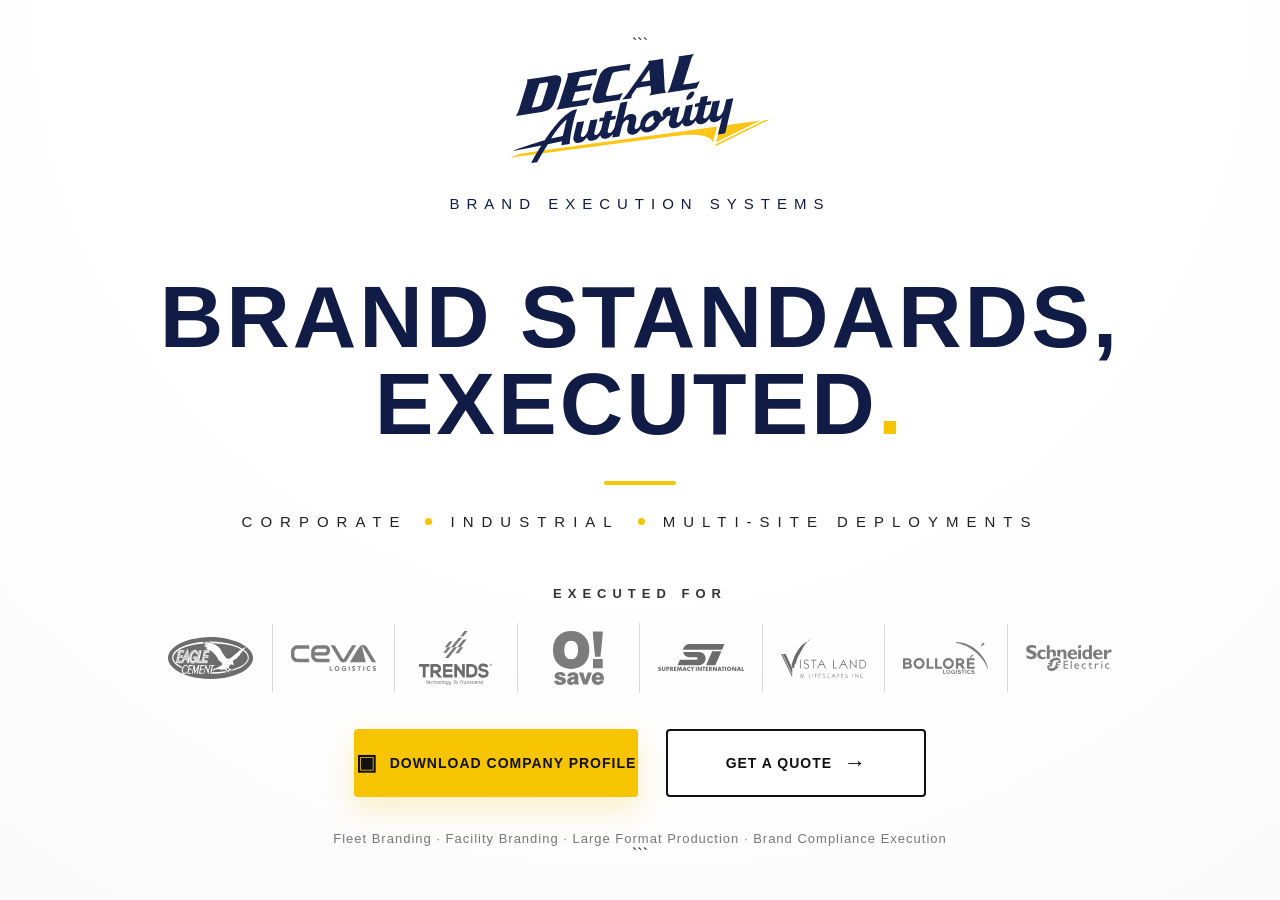
==== commit 521c999c: "Fix landing page behavior without changing visual direction Updated various styles and content in th" ====
--- a/index.html
+++ b/index.html
@@ -1,10 +1,12 @@
 <!DOCTYPE html>
+
 <html lang="en">
 <head>
 <meta charset="UTF-8" />
 <meta name="viewport" content="width=device-width, initial-scale=1.0" />
 <title>Decal Authority</title>
-  <meta name="description" content="Decal Authority is a Bulacan-based brand execution company for fleet branding, facility branding, large-format production, and corporate visual implementation."> <link rel="icon" type="image/svg+xml" href="favicon.svg">
+<meta name="description" content="Decal Authority is a Bulacan-based brand execution company for fleet branding, facility branding, large-format production, and corporate visual implementation.">
+<link rel="icon" type="image/svg+xml" href="favicon.svg">
 
 <style>
 :root{
@@ -26,19 +28,27 @@
   scroll-behavior:smooth;
 }
 
+html,
+body{
+  width:100%;
+  min-height:100%;
+}
+
 body{
   font-family:"Segoe UI", Arial, sans-serif;
   background:#ffffff;
   color:var(--navy);
   min-height:100vh;
+  overflow-x:hidden;
 }
 
 .page{
   min-height:100vh;
+  min-height:100svh;
   display:flex;
   align-items:center;
   justify-content:center;
-  padding:48px 22px;
+  padding:34px 22px;
   background:
     radial-gradient(circle at top, #ffffff 0%, #ffffff 48%, #fafafa 100%);
 }
@@ -50,7 +60,7 @@
 }
 
 .logo-wrap{
-  margin-bottom:34px;
+  margin-bottom:28px;
 }
 
 .logo{
@@ -61,21 +71,21 @@
 
 .kicker{
   font-size:15px;
-  letter-spacing:12px;
+  letter-spacing:7px;
   text-transform:uppercase;
   color:var(--navy);
-  margin-bottom:88px;
+  margin-bottom:62px;
   font-weight:500;
 }
 
 .headline{
-  font-size:clamp(46px, 9vw, 96px);
+  font-size:clamp(46px, 8.4vw, 88px);
   line-height:.98;
   letter-spacing:3px;
   text-transform:uppercase;
   font-weight:900;
   color:var(--navy);
-  margin-bottom:42px;
+  margin-bottom:34px;
 }
 
 .yellow-dot{
@@ -86,7 +96,7 @@
   width:72px;
   height:4px;
   background:var(--yellow);
-  margin:0 auto 34px;
+  margin:0 auto 28px;
   border-radius:100px;
 }
 
@@ -96,7 +106,7 @@
   align-items:center;
   gap:18px;
   flex-wrap:wrap;
-  margin-bottom:90px;
+  margin-bottom:56px;
   color:#202020;
   font-size:15px;
   letter-spacing:8px;
@@ -112,7 +122,7 @@
 }
 
 .executed{
-  margin-bottom:58px;
+  margin-bottom:36px;
 }
 
 .executed-label{
@@ -120,7 +130,7 @@
   letter-spacing:6px;
   text-transform:uppercase;
   color:#333;
-  margin-bottom:24px;
+  margin-bottom:22px;
   font-weight:700;
 }
 
@@ -178,6 +188,7 @@
   font-weight:800;
   border-radius:4px;
   transition:.2s ease;
+  cursor:pointer;
 }
 
 .btn-primary{
@@ -210,7 +221,7 @@
 }
 
 .footer-note{
-  margin-top:42px;
+  margin-top:34px;
   font-size:13px;
   color:#777;
   letter-spacing:1px;
@@ -222,7 +233,7 @@
   }
 
   .kicker{
-    letter-spacing:8px;
+    letter-spacing:6px;
     margin-bottom:72px;
   }
 
@@ -257,7 +268,7 @@
 
   .kicker{
     font-size:12px;
-    letter-spacing:5px;
+    letter-spacing:4px;
     margin-bottom:56px;
   }
 
@@ -307,31 +318,45 @@
 
 @media(max-height:760px) and (min-width:900px){
   .page{
-    padding-top:32px;
-    padding-bottom:32px;
+    padding-top:26px;
+    padding-bottom:26px;
   }
 
   .logo{
     width:220px;
   }
 
+  .logo-wrap{
+    margin-bottom:20px;
+  }
+
   .kicker{
-    margin-bottom:46px;
+    margin-bottom:38px;
   }
 
   .headline{
-    font-size:72px;
+    font-size:68px;
+    margin-bottom:26px;
+  }
+
+  .divider{
+    margin-bottom:22px;
   }
 
   .segments{
-    margin-bottom:48px;
+    margin-bottom:38px;
   }
 
   .executed{
-    margin-bottom:38px;
+    margin-bottom:28px;
+  }
+
+  .footer-note{
+    margin-top:26px;
   }
 }
 </style>
+
 </head>
 
 <body>
@@ -340,94 +365,116 @@
 
   <section class="hero" aria-label="Decal Authority Landing Page">
 
-    <div class="logo-wrap">
-      <img class="logo" src="brand.svg" alt="Decal Authority logo">
-    </div>
-
-    <div class="kicker">
-      Brand Execution Systems
-    </div>
-
-    <h1 class="headline">
-      Brand Standards,<br>
-      Executed<span class="yellow-dot">.</span>
-    </h1>
-
-    <div class="divider"></div>
-
-    <div class="segments" aria-label="Service focus">
-      <span>Corporate</span>
-      <span class="segment-dot"></span>
-      <span>Industrial</span>
-      <span class="segment-dot"></span>
-      <span>Multi-Site Deployments</span>
-    </div>
-
-    <div class="executed">
-
-      <div class="executed-label">
-        Executed For
-      </div>
-
-      <div class="logo-grid" aria-label="Selected executed brands">
-
-        <div class="client-logo">
-          <img src="logo1.svg" alt="Client logo 1">
-        </div>
-
-        <div class="client-logo">
-          <img src="logo2.svg" alt="Client logo 2">
-        </div>
-
-        <div class="client-logo">
-          <img src="logo3.svg" alt="Client logo 3">
-        </div>
-
-        <div class="client-logo">
-          <img src="logo4.svg" alt="Client logo 4">
-        </div>
-
-        <div class="client-logo">
-          <img src="logo5.svg" alt="Client logo 5">
-        </div>
-
-        <div class="client-logo">
-          <img src="logo6.svg" alt="Client logo 6">
-        </div>
-
-        <div class="client-logo">
-          <img src="logo7.svg" alt="Client logo 7">
-        </div>
-
-        <div class="client-logo">
-          <img src="logo8.svg" alt="Client logo 8">
-        </div>
-
-      </div>
-
-    </div>
-
-    <div class="actions">
-
-      <a class="btn btn-primary" href="profile.pdf" target="_blank" rel="noopener">
-        <span class="icon">▣</span>
-        Download Company Profile
-      </a>
-
-      <a class="btn btn-outline" href="mailto:info@decalauthority.ph?subject=Project%20Inquiry%20-%20Decal%20Authority">
-        Get A Quote
-        <span class="icon">→</span>
-      </a>
-
-    </div>
-
-    <div class="footer-note">
-      Fleet Branding · Facility Branding · Large Format Production · Brand Compliance Execution
-    </div>
+```
+<div class="logo-wrap">
+  <img class="logo" src="brand.svg" alt="Decal Authority logo">
+</div>
+
+<div class="kicker">
+  Brand Execution Systems
+</div>
+
+<h1 class="headline">
+  Brand Standards,<br>
+  Executed<span class="yellow-dot">.</span>
+</h1>
+
+<div class="divider"></div>
+
+<div class="segments" aria-label="Service focus">
+  <span>Corporate</span>
+  <span class="segment-dot"></span>
+  <span>Industrial</span>
+  <span class="segment-dot"></span>
+  <span>Multi-Site Deployments</span>
+</div>
+
+<div class="executed">
+
+  <div class="executed-label">
+    Executed For
+  </div>
+
+  <div class="logo-grid" aria-label="Selected executed brands">
+
+    <div class="client-logo">
+      <img src="logo1.svg" alt="Eagle Cement">
+    </div>
+
+    <div class="client-logo">
+      <img src="logo2.svg" alt="CEVA Logistics">
+    </div>
+
+    <div class="client-logo">
+      <img src="logo3.svg" alt="Trends Group">
+    </div>
+
+    <div class="client-logo">
+      <img src="logo4.svg" alt="O!Save Trading">
+    </div>
+
+    <div class="client-logo">
+      <img src="logo5.svg" alt="Supremacy International">
+    </div>
+
+    <div class="client-logo">
+      <img src="logo6.svg" alt="Vista Land">
+    </div>
+
+    <div class="client-logo">
+      <img src="logo7.svg" alt="Bolloré Logistics">
+    </div>
+
+    <div class="client-logo">
+      <img src="logo8.svg" alt="Schneider Electric">
+    </div>
+
+  </div>
+
+</div>
+
+<div class="actions">
+
+  <a class="btn btn-primary" href="profile.pdf" target="_blank" rel="noopener">
+    <span class="icon">▣</span>
+    Download Company Profile
+  </a>
+
+  <a class="btn btn-outline" href="#" id="quoteButton">
+    Get A Quote
+    <span class="icon">→</span>
+  </a>
+
+</div>
+
+<div class="footer-note">
+  Fleet Branding · Facility Branding · Large Format Production · Brand Compliance Execution
+</div>
+```
 
   </section>
 
 </main>
+
+<script>
+document.getElementById("quoteButton").addEventListener("click", function(event){
+  event.preventDefault();
+
+  const email = "info@decalauthority.ph";
+  const subject = "Project Inquiry - Decal Authority";
+
+  const isMobile = /Android|iPhone|iPad|iPod/i.test(navigator.userAgent);
+
+  if(isMobile){
+    window.location.href = "mailto:" + email + "?subject=" + encodeURIComponent(subject);
+  }else{
+    window.open(
+      "https://mail.google.com/mail/?view=cm&fs=1&to=" + email + "&su=" + encodeURIComponent(subject),
+      "_blank"
+    );
+  }
+});
+</script>
 
 </body>
 </html>
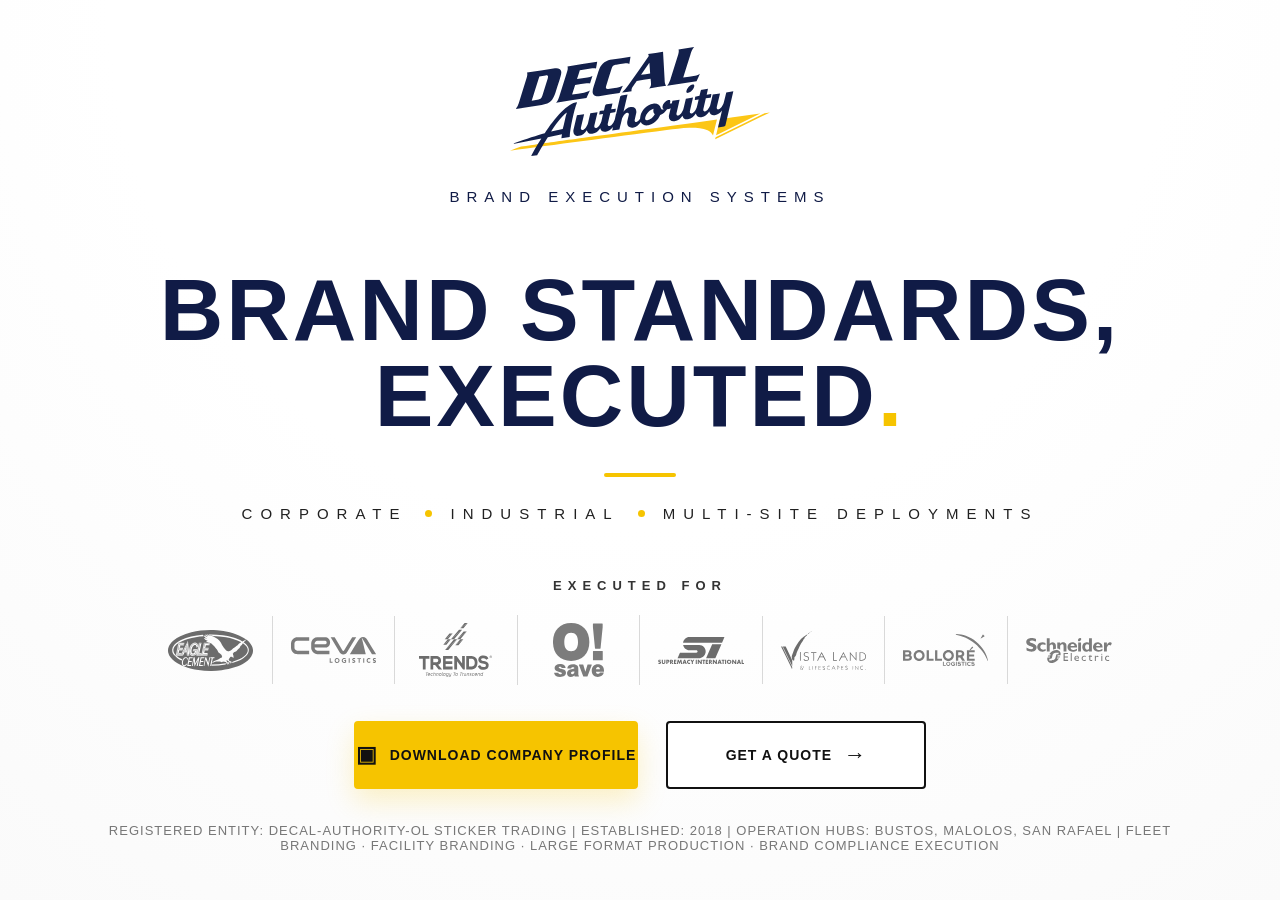
==== commit e216c6a6: "Revise footer note with entity information Updated footer note with registration and operational det" ====
--- a/index.html
+++ b/index.html
@@ -365,7 +365,7 @@
 
   <section class="hero" aria-label="Decal Authority Landing Page">
 
-```
+
 <div class="logo-wrap">
   <img class="logo" src="brand.svg" alt="Decal Authority logo">
 </div>
@@ -448,9 +448,9 @@
 </div>
 
 <div class="footer-note">
-  Fleet Branding · Facility Branding · Large Format Production · Brand Compliance Execution
-</div>
-```
+ REGISTERED ENTITY: DECAL-AUTHORITY-OL STICKER TRADING  |  ESTABLISHED: 2018  |  OPERATION HUBS: BUSTOS, MALOLOS, SAN RAFAEL  |  FLEET BRANDING · FACILITY BRANDING · LARGE FORMAT PRODUCTION · BRAND COMPLIANCE EXECUTION
+</div>
+
 
   </section>
 
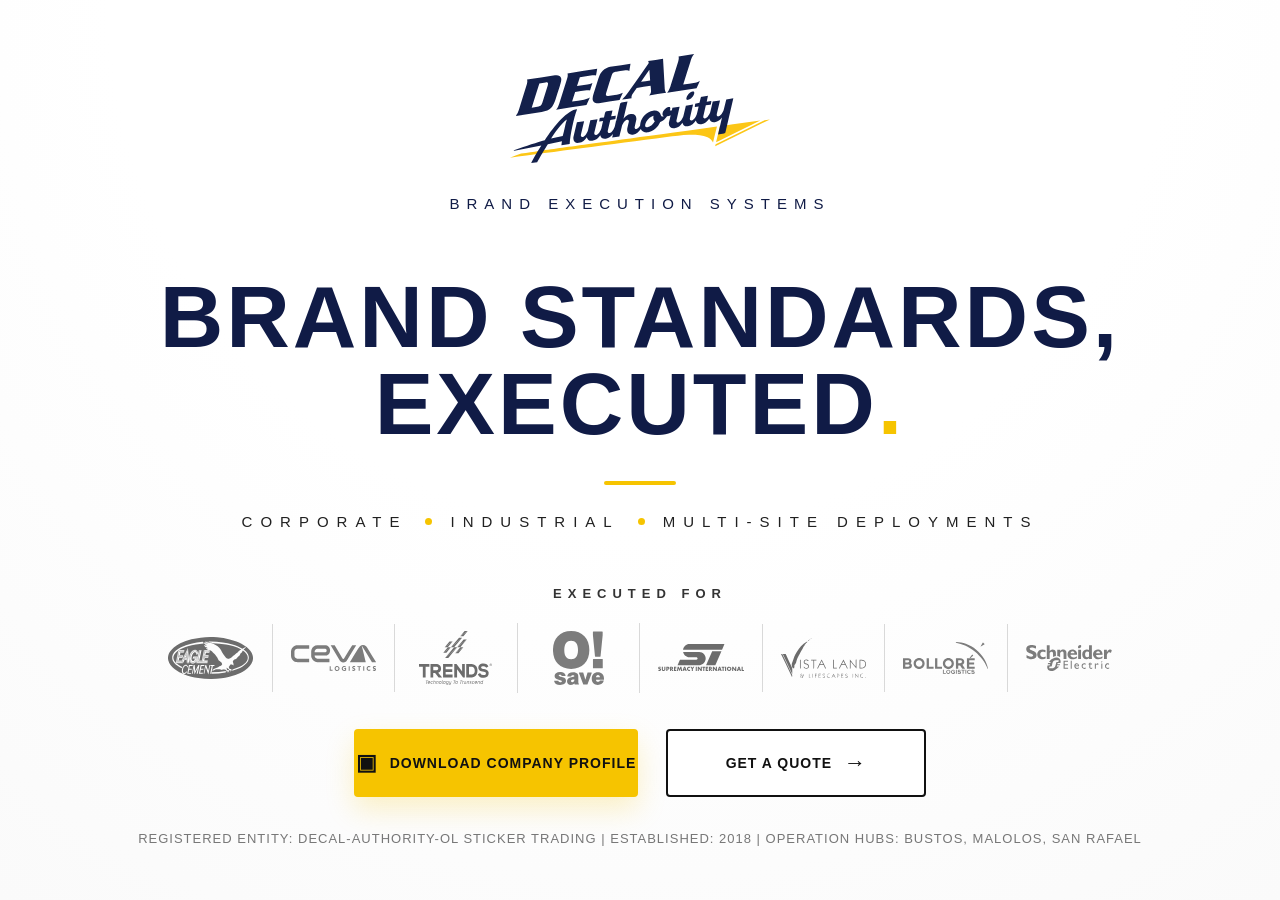
==== commit cbe3e711: "Update footer note in index.html Removed fleet and branding details from footer note." ====
--- a/index.html
+++ b/index.html
@@ -448,7 +448,7 @@
 </div>
 
 <div class="footer-note">
- REGISTERED ENTITY: DECAL-AUTHORITY-OL STICKER TRADING  |  ESTABLISHED: 2018  |  OPERATION HUBS: BUSTOS, MALOLOS, SAN RAFAEL  |  FLEET BRANDING · FACILITY BRANDING · LARGE FORMAT PRODUCTION · BRAND COMPLIANCE EXECUTION
+ REGISTERED ENTITY: DECAL-AUTHORITY-OL STICKER TRADING  |  ESTABLISHED: 2018  |  OPERATION HUBS: BUSTOS, MALOLOS, SAN RAFAEL
 </div>
 
 
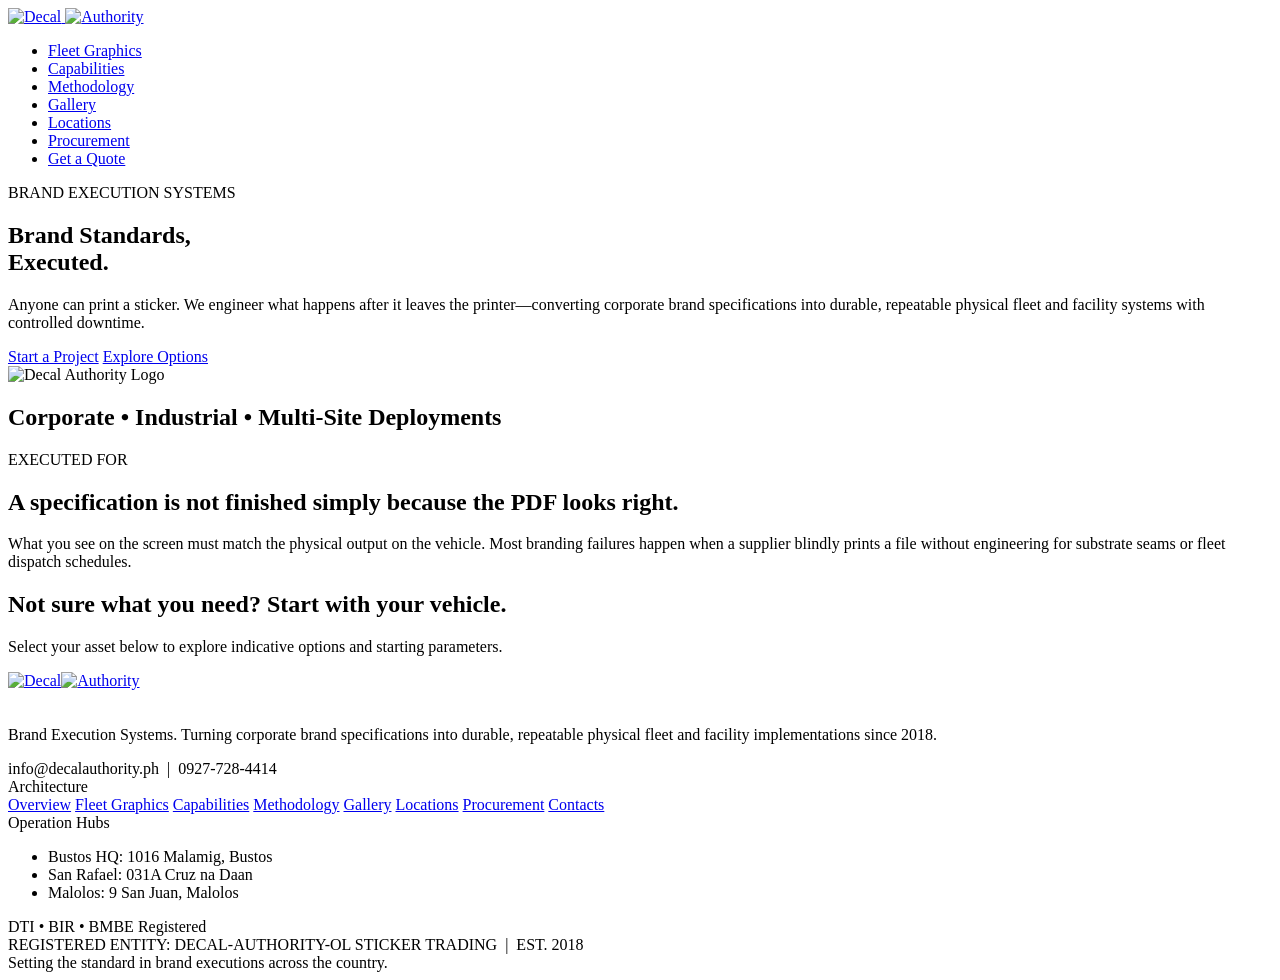
==== commit 2e8f17d1: "Add files via upload" ====
--- a/index.html
+++ b/index.html
@@ -1,480 +1,164 @@
-<!DOCTYPE html>
-
-<html lang="en">
-<head>
-<meta charset="UTF-8" />
-<meta name="viewport" content="width=device-width, initial-scale=1.0" />
-<title>Decal Authority</title>
-<meta name="description" content="Decal Authority is a Bulacan-based brand execution company for fleet branding, facility branding, large-format production, and corporate visual implementation.">
-<link rel="icon" type="image/svg+xml" href="favicon.svg">
-
-<style>
-:root{
-  --navy:#101b46;
-  --yellow:#f6c400;
-  --gray:#6f6f6f;
-  --light:#ffffff;
-  --line:#d9d9d9;
-  --black:#111111;
-}
-
-*{
-  box-sizing:border-box;
-  margin:0;
-  padding:0;
-}
-
-html{
-  scroll-behavior:smooth;
-}
-
-html,
-body{
-  width:100%;
-  min-height:100%;
-}
-
-body{
-  font-family:"Segoe UI", Arial, sans-serif;
-  background:#ffffff;
-  color:var(--navy);
-  min-height:100vh;
-  overflow-x:hidden;
-}
-
-.page{
-  min-height:100vh;
-  min-height:100svh;
-  display:flex;
-  align-items:center;
-  justify-content:center;
-  padding:34px 22px;
-  background:
-    radial-gradient(circle at top, #ffffff 0%, #ffffff 48%, #fafafa 100%);
-}
-
-.hero{
-  width:100%;
-  max-width:1120px;
-  text-align:center;
-}
-
-.logo-wrap{
-  margin-bottom:28px;
-}
-
-.logo{
-  width:260px;
-  max-width:70vw;
-  height:auto;
-}
-
-.kicker{
-  font-size:15px;
-  letter-spacing:7px;
-  text-transform:uppercase;
-  color:var(--navy);
-  margin-bottom:62px;
-  font-weight:500;
-}
-
-.headline{
-  font-size:clamp(46px, 8.4vw, 88px);
-  line-height:.98;
-  letter-spacing:3px;
-  text-transform:uppercase;
-  font-weight:900;
-  color:var(--navy);
-  margin-bottom:34px;
-}
-
-.yellow-dot{
-  color:var(--yellow);
-}
-
-.divider{
-  width:72px;
-  height:4px;
-  background:var(--yellow);
-  margin:0 auto 28px;
-  border-radius:100px;
-}
-
-.segments{
-  display:flex;
-  justify-content:center;
-  align-items:center;
-  gap:18px;
-  flex-wrap:wrap;
-  margin-bottom:56px;
-  color:#202020;
-  font-size:15px;
-  letter-spacing:8px;
-  text-transform:uppercase;
-}
-
-.segment-dot{
-  width:7px;
-  height:7px;
-  background:var(--yellow);
-  border-radius:50%;
-  display:inline-block;
-}
-
-.executed{
-  margin-bottom:36px;
-}
-
-.executed-label{
-  font-size:13px;
-  letter-spacing:6px;
-  text-transform:uppercase;
-  color:#333;
-  margin-bottom:22px;
-  font-weight:700;
-}
-
-.logo-grid{
-  display:grid;
-  grid-template-columns:repeat(8, 1fr);
-  gap:0;
-  align-items:center;
-  border-top:0;
-  max-width:980px;
-  margin:0 auto;
-}
-
-.client-logo{
-  min-height:68px;
-  display:flex;
-  align-items:center;
-  justify-content:center;
-  padding:8px 18px;
-  border-right:1px solid var(--line);
-}
-
-.client-logo:last-child{
-  border-right:none;
-}
-
-.client-logo img{
-  width:100%;
-  max-width:120px;
-  max-height:54px;
-  object-fit:contain;
-  filter:grayscale(1);
-  opacity:.72;
-}
-
-.actions{
-  display:flex;
-  justify-content:center;
-  align-items:center;
-  gap:28px;
-  flex-wrap:wrap;
-}
-
-.btn{
-  min-width:260px;
-  height:68px;
-  display:inline-flex;
-  align-items:center;
-  justify-content:center;
-  gap:12px;
-  text-decoration:none;
-  text-transform:uppercase;
-  letter-spacing:1px;
-  font-size:14px;
-  font-weight:800;
-  border-radius:4px;
-  transition:.2s ease;
-  cursor:pointer;
-}
-
-.btn-primary{
-  background:var(--yellow);
-  color:#111;
-  border:2px solid var(--yellow);
-  box-shadow:0 12px 28px rgba(246,196,0,.22);
-}
-
-.btn-primary:hover{
-  transform:translateY(-2px);
-  box-shadow:0 16px 36px rgba(246,196,0,.3);
-}
-
-.btn-outline{
-  background:#fff;
-  color:#111;
-  border:2px solid #111;
-}
-
-.btn-outline:hover{
-  transform:translateY(-2px);
-  background:#111;
-  color:#fff;
-}
-
-.icon{
-  font-size:22px;
-  line-height:1;
-}
-
-.footer-note{
-  margin-top:34px;
-  font-size:13px;
-  color:#777;
-  letter-spacing:1px;
-}
-
-@media(max-width:900px){
-  .page{
-    padding:42px 18px;
-  }
-
-  .kicker{
-    letter-spacing:6px;
-    margin-bottom:72px;
-  }
-
-  .segments{
-    letter-spacing:5px;
-    margin-bottom:70px;
-  }
-
-  .logo-grid{
-    grid-template-columns:repeat(4, 1fr);
-    row-gap:18px;
-  }
-
-  .client-logo:nth-child(4){
-    border-right:none;
-  }
-}
-
-@media(max-width:620px){
-  .page{
-    align-items:flex-start;
-    padding-top:56px;
-  }
-
-  .logo{
-    width:220px;
-  }
-
-  .logo-wrap{
-    margin-bottom:28px;
-  }
-
-  .kicker{
-    font-size:12px;
-    letter-spacing:4px;
-    margin-bottom:56px;
-  }
-
-  .headline{
-    font-size:clamp(42px, 14vw, 64px);
-    letter-spacing:1px;
-  }
-
-  .segments{
-    flex-direction:column;
-    gap:10px;
-    letter-spacing:4px;
-    font-size:12px;
-    margin-bottom:58px;
-  }
-
-  .segment-dot{
-    display:none;
-  }
-
-  .logo-grid{
-    grid-template-columns:repeat(2, 1fr);
-    gap:18px 0;
-  }
-
-  .client-logo{
-    border-right:none;
-    min-height:58px;
-  }
-
-  .client-logo img{
-    max-width:118px;
-    max-height:48px;
-  }
-
-  .actions{
-    gap:14px;
-  }
-
-  .btn{
-    width:100%;
-    max-width:340px;
-    min-width:unset;
-    height:62px;
-  }
-}
-
-@media(max-height:760px) and (min-width:900px){
-  .page{
-    padding-top:26px;
-    padding-bottom:26px;
-  }
-
-  .logo{
-    width:220px;
-  }
-
-  .logo-wrap{
-    margin-bottom:20px;
-  }
-
-  .kicker{
-    margin-bottom:38px;
-  }
-
-  .headline{
-    font-size:68px;
-    margin-bottom:26px;
-  }
-
-  .divider{
-    margin-bottom:22px;
-  }
-
-  .segments{
-    margin-bottom:38px;
-  }
-
-  .executed{
-    margin-bottom:28px;
-  }
-
-  .footer-note{
-    margin-top:26px;
-  }
-}
-</style>
-
-</head>
-
-<body>
-
-<main class="page">
-
-  <section class="hero" aria-label="Decal Authority Landing Page">
-
-
-<div class="logo-wrap">
-  <img class="logo" src="brand.svg" alt="Decal Authority logo">
-</div>
-
-<div class="kicker">
-  Brand Execution Systems
-</div>
-
-<h1 class="headline">
-  Brand Standards,<br>
-  Executed<span class="yellow-dot">.</span>
-</h1>
-
-<div class="divider"></div>
-
-<div class="segments" aria-label="Service focus">
-  <span>Corporate</span>
-  <span class="segment-dot"></span>
-  <span>Industrial</span>
-  <span class="segment-dot"></span>
-  <span>Multi-Site Deployments</span>
-</div>
-
-<div class="executed">
-
-  <div class="executed-label">
-    Executed For
-  </div>
-
-  <div class="logo-grid" aria-label="Selected executed brands">
-
-    <div class="client-logo">
-      <img src="logo1.svg" alt="Eagle Cement">
-    </div>
-
-    <div class="client-logo">
-      <img src="logo2.svg" alt="CEVA Logistics">
-    </div>
-
-    <div class="client-logo">
-      <img src="logo3.svg" alt="Trends Group">
-    </div>
-
-    <div class="client-logo">
-      <img src="logo4.svg" alt="O!Save Trading">
-    </div>
-
-    <div class="client-logo">
-      <img src="logo5.svg" alt="Supremacy International">
-    </div>
-
-    <div class="client-logo">
-      <img src="logo6.svg" alt="Vista Land">
-    </div>
-
-    <div class="client-logo">
-      <img src="logo7.svg" alt="Bolloré Logistics">
-    </div>
-
-    <div class="client-logo">
-      <img src="logo8.svg" alt="Schneider Electric">
-    </div>
-
-  </div>
-
-</div>
-
-<div class="actions">
-
-  <a class="btn btn-primary" href="profile.pdf" target="_blank" rel="noopener">
-    <span class="icon">▣</span>
-    Download Company Profile
-  </a>
-
-  <a class="btn btn-outline" href="#" id="quoteButton">
-    Get A Quote
-    <span class="icon">→</span>
-  </a>
-
-</div>
-
-<div class="footer-note">
- REGISTERED ENTITY: DECAL-AUTHORITY-OL STICKER TRADING  |  ESTABLISHED: 2018  |  OPERATION HUBS: BUSTOS, MALOLOS, SAN RAFAEL
-</div>
-
-
-  </section>
-
-</main>
-
-<script>
-document.getElementById("quoteButton").addEventListener("click", function(event){
-  event.preventDefault();
-
-  const email = "info@decalauthority.ph";
-  const subject = "Project Inquiry - Decal Authority";
-
-  const isMobile = /Android|iPhone|iPad|iPod/i.test(navigator.userAgent);
-
-  if(isMobile){
-    window.location.href = "mailto:" + email + "?subject=" + encodeURIComponent(subject);
-  }else{
-    window.open(
-      "https://mail.google.com/mail/?view=cm&fs=1&to=" + email + "&su=" + encodeURIComponent(subject),
-      "_blank"
-    );
-  }
-});
-</script>
-
-</body>
-</html>
+<!DOCTYPE html>
+<html lang="en">
+<head>
+    <meta charset="UTF-8">
+    <meta name="viewport" content="width=device-width, initial-scale=1.0">
+    <title>Brand Execution Systems — Fleet & Commercial Branding</title>
+    <meta name="description" content="Decal Authority converts corporate brand specifications into durable, repeatable physical fleet and facility systems with controlled downtime.">
+    <link rel="preload" href="/assets/css/style.css?v=1.4" as="style">
+    <link rel="stylesheet" href="/assets/css/style.css?v=1.4">
+</head>
+<body>
+    
+    <div id="global-nav"></div>
+
+    <main class="content-full">
+        <!-- 1. HERO SECTION -->
+        <section class="hero-section">
+            <div class="hero-container">
+                <div class="hero-text-content">
+                    <span class="hero-label">BRAND EXECUTION SYSTEMS</span>
+                    <h1>Brand Standards,<br><span class="highlight">Executed.</span></h1>
+                    
+                    <p class="hero-subtext">Anyone can print a sticker. We engineer what happens after it leaves the printer—converting corporate brand specifications into durable, repeatable physical fleet and facility systems with controlled downtime.</p>
+                    
+                    <div class="hero-buttons">
+                        <a href="/contacts/" class="btn btn-primary">Start a Project</a>
+                        <a href="#product-selector" class="btn btn-secondary">Explore Options</a>
+                    </div>
+                </div>
+
+                <div class="hero-image-content">
+                    <div class="hero-big-logo">
+                        <img src="/assets/images/brand.svg" alt="Decal Authority Logo" class="hero-logo-brand">
+                    </div>
+                </div>
+            </div>
+        </section>
+
+        <!-- 2. CORPORATE CLIENTS MARQUEE (Hidden on Mobile) -->
+        <section class="corporate-section hide-on-mobile">
+            <h2 class="corporate-title">Corporate <span class="dot">•</span> Industrial <span class="dot">•</span> Multi-Site Deployments</h2>
+            <p class="executed-for">EXECUTED FOR</p>
+            <div class="marquee-wrapper">
+                <div class="marquee-track" id="client-marquee-track">
+                    <!-- Injected by global.js -->
+                </div>
+            </div>
+        </section>
+
+        <!-- 3. VERIFIED PROOF METRICS -->
+        <section class="metrics-section">
+            <div class="metrics-grid" id="json-metrics"></div>
+        </section>
+
+        <!-- 4. THE CORE DIFFERENCE -->
+        <section class="difference-section">
+            <div class="difference-header">
+                <h2>A specification is not finished simply because the PDF looks right.</h2>
+                <div class="accent-line"></div>
+                <p>What you see on the screen must match the physical output on the vehicle. Most branding failures happen when a supplier blindly prints a file without engineering for substrate seams or fleet dispatch schedules.</p>
+            </div>
+            <div class="difference-grid" id="json-differences"></div>
+        </section>
+
+        <!-- 5. PRODUCTIZED ENTRY / SELECTOR -->
+        <section id="product-selector" class="selector-section bg-light">
+            <div class="section-container">
+                <h2>Not sure what you need? Start with your vehicle.</h2>
+                <p class="section-sub">Select your asset below to explore indicative options and starting parameters.</p>
+                <div class="selector-grid" id="json-selector"></div>
+            </div>
+        </section>
+
+        <!-- 6. PROOF / CASE STUDY -->
+        <section class="case-study-section">
+            <div class="case-study-grid" id="json-case-study"></div>
+        </section>
+    </main>
+
+    <div id="global-footer"></div>
+
+    <script src="/global.js?v=1.4"></script>
+
+    <script>
+        fetch('/data/home.json')
+            .then(response => response.json())
+            .then(data => {
+                
+                // 1. Build Metrics
+                const metricsContainer = document.getElementById('json-metrics');
+                data.metrics.forEach(metric => {
+                    const suffixStyle = metric.suffix.includes('HRS') || metric.suffix.includes('HUBS') 
+                        ? `<span class="metric-small">${metric.suffix}</span>` 
+                        : `<span class="highlight">${metric.suffix}</span>`;
+                    
+                    metricsContainer.innerHTML += `
+                        <div class="metric-card">
+                            <div class="metric-number">${metric.number}${suffixStyle}</div>
+                            <div class="metric-label">${metric.label}</div>
+                            <p>${metric.description}</p>
+                        </div>
+                    `;
+                });
+
+                // 2. Build Differences
+                const diffContainer = document.getElementById('json-differences');
+                const std = data.differences.standard;
+                const da = data.differences.decalAuthority;
+                diffContainer.innerHTML = `
+                    <div class="diff-card standard-shop">
+                        <div class="diff-label">${std.label}</div>
+                        <h3>${std.title}</h3>
+                        <ul>${std.points.map(p => `<li>${p}</li>`).join('')}</ul>
+                    </div>
+                    <div class="diff-card decal-authority">
+                        <div class="diff-label highlight-label">${da.label}</div>
+                        <h3>${da.title}</h3>
+                        <ul>${da.points.map(p => `<li>${p}</li>`).join('')}</ul>
+                    </div>
+                `;
+
+                // 3. Build Selector
+                const selectorContainer = document.getElementById('json-selector');
+                data.selector.forEach(item => {
+                    selectorContainer.innerHTML += `
+                        <div class="selector-card">
+                            <h3>${item.title}</h3>
+                            <p>${item.description}</p>
+                            <a href="${item.link}" class="contact-link">${item.cta}</a>
+                        </div>
+                    `;
+                });
+
+                // 4. Build Case Study
+                const caseContainer = document.getElementById('json-case-study');
+                const cs = data.caseStudy;
+                
+                let statsHtml = '';
+                cs.stats.forEach(stat => {
+                    const highlightClass = stat.highlight ? 'highlight' : '';
+                    statsHtml += `
+                        <div class="stat-box">
+                            <div class="stat-num ${highlightClass}">${stat.number}</div>
+                            <div class="stat-desc">${stat.label}</div>
+                        </div>
+                    `;
+                });
+
+                caseContainer.innerHTML = `
+                    <div class="case-content">
+                        <span class="hero-label" style="color: var(--color-mustard);">${cs.label}</span>
+                        <h2>${cs.title}</h2>
+                        <p>${cs.description}</p>
+                        <a href="${cs.link}" class="btn btn-secondary" style="margin-top: 20px; display: inline-block;">${cs.cta}</a>
+                    </div>
+                    <div class="case-stats">
+                        ${statsHtml}
+                    </div>
+                `;
+            })
+            .catch(error => console.error('Error loading home data:', error));
+    </script>
+</body>
+</html>
